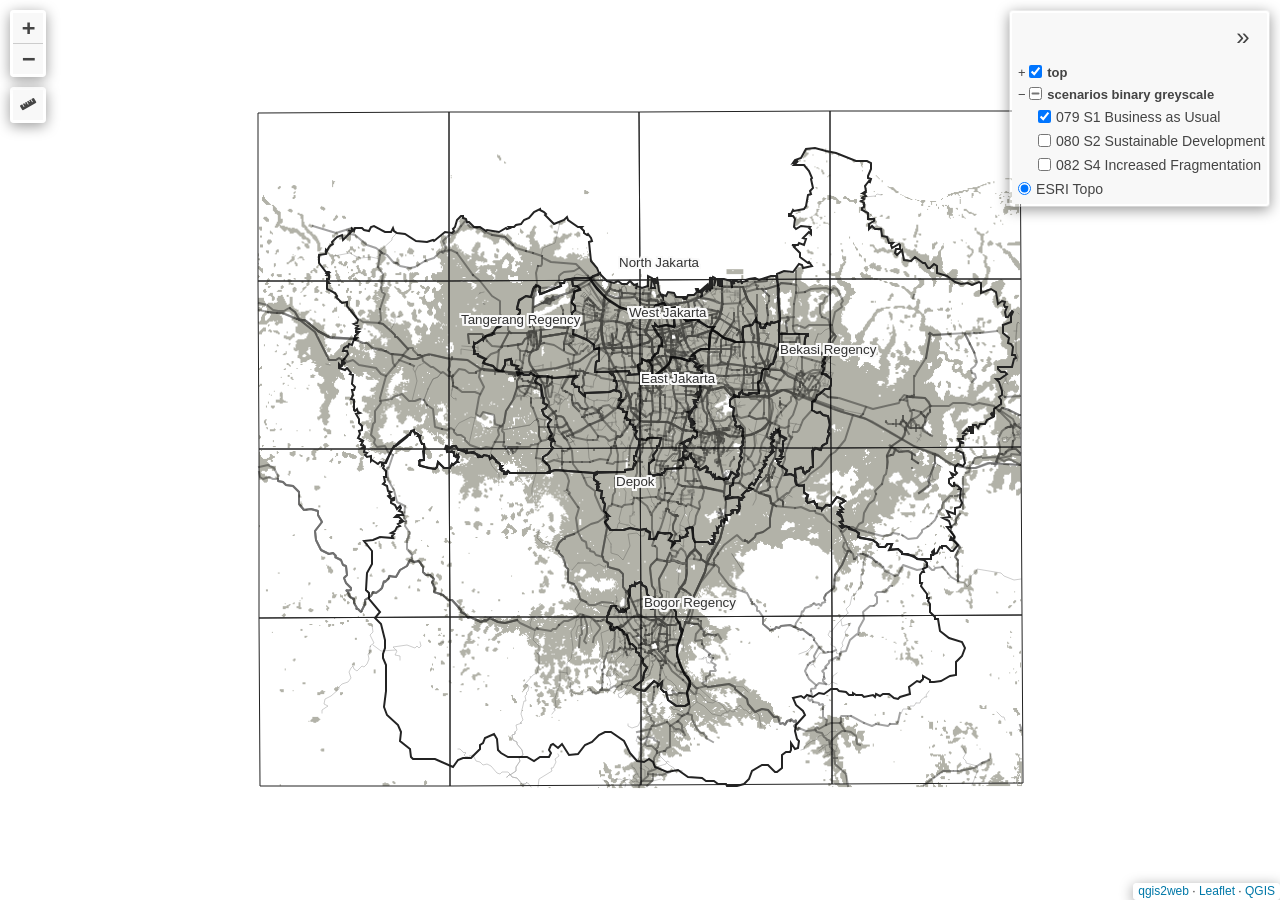
==== reports/validation_webmaps/qgis2web_validation_part1/index.html @ 4b76646e "validation part 3 webmap" ====
<!doctype html>
<html lang="en">
    <head>
        <meta charset="utf-8">
        <meta http-equiv="X-UA-Compatible" content="IE=edge">
        <meta name="viewport" content="initial-scale=1,user-scalable=no,maximum-scale=1,width=device-width">
        <meta name="mobile-web-app-capable" content="yes">
        <meta name="apple-mobile-web-app-capable" content="yes">
        <link rel="stylesheet" href="css/leaflet.css">
        <link rel="stylesheet" href="css/L.Control.Layers.Tree.css">
        <link rel="stylesheet" href="css/qgis2web.css">
        <link rel="stylesheet" href="css/fontawesome-all.min.css">
        <link rel="stylesheet" href="css/leaflet.photon.css">
        <link rel="stylesheet" href="css/leaflet-measure.css">
        <style>
        html, body, #map {
            width: 100%;
            height: 100%;
            padding: 0;
            margin: 0;
        }
        </style>
        <title></title>
    </head>
    <body>
        <div id="map">
        </div>
        <script src="js/qgis2web_expressions.js"></script>
        <script src="js/leaflet.js"></script>
        <script src="js/L.Control.Layers.Tree.min.js"></script>
        <script src="js/leaflet.rotatedMarker.js"></script>
        <script src="js/leaflet.pattern.js"></script>
        <script src="js/leaflet-hash.js"></script>
        <script src="js/Autolinker.min.js"></script>
        <script src="js/rbush.min.js"></script>
        <script src="js/labelgun.min.js"></script>
        <script src="js/labels.js"></script>
        <script src="js/leaflet.photon.js"></script>
        <script src="js/leaflet-measure.js"></script>
        <script src="data/JAK_LIM_AOI_quadrants_A_4.js"></script>
        <script src="data/MunicipalitiesinJABODETABEK_5.js"></script>
        <script src="data/RoadnetworkOSM_6.js"></script>
        <script>
        var highlightLayer;
        function highlightFeature(e) {
            highlightLayer = e.target;
            highlightLayer.openPopup();
        }
        var map = L.map('map', {
            zoomControl:false, maxZoom:27, minZoom:1
        }).fitBounds([[-6.81583567375064,106.17934070940898],[-5.843400572880721,107.3816861201697]]);
        var hash = new L.Hash(map);
        map.attributionControl.setPrefix('<a href="https://github.com/qgis2web/qgis2web" target="_blank">qgis2web</a> &middot; <a href="https://leafletjs.com" title="A JS library for interactive maps">Leaflet</a> &middot; <a href="https://qgis.org">QGIS</a>');
        var autolinker = new Autolinker({truncate: {length: 30, location: 'smart'}});
        // remove popup's row if "visible-with-data"
        function removeEmptyRowsFromPopupContent(content, feature) {
         var tempDiv = document.createElement('div');
         tempDiv.innerHTML = content;
         var rows = tempDiv.querySelectorAll('tr');
         for (var i = 0; i < rows.length; i++) {
             var td = rows[i].querySelector('td.visible-with-data');
             var key = td ? td.id : '';
             if (td && td.classList.contains('visible-with-data') && feature.properties[key] == null) {
                 rows[i].parentNode.removeChild(rows[i]);
             }
         }
         return tempDiv.innerHTML;
        }
        // modify popup if contains media
        function addClassToPopupIfMedia(content, popup) {
            var tempDiv = document.createElement('div');
            tempDiv.innerHTML = content;
            var imgTd = tempDiv.querySelector('td img');
            if (imgTd) {
                var src = imgTd.getAttribute('src');
                if (/\.(jpg|jpeg|png|gif|bmp|webp|avif)$/i.test(src)) {
                    popup._contentNode.classList.add('media');
                    var img = popup._contentNode.querySelector('td img');
                    if (img) {
                        // If already loaded (cache), update immediately
                        if (img.complete && img.naturalHeight > 0) {
                            popup.update();
                        } else {
                            img.addEventListener('load', function() {
                                popup.update();
                            });
                            img.addEventListener('error', function() {
                                popup.update();
                            });
                        }
                    }
                } else if (/\.(mp3|wav|ogg|aac)$/i.test(src)) {
                    var audio = document.createElement('audio');
                    audio.controls = true;
                    audio.src = src;
                    imgTd.parentNode.replaceChild(audio, imgTd);
                    popup._contentNode.classList.add('media');
                    setTimeout(function() {
                        popup.setContent(tempDiv.innerHTML);
                        popup.update();
                    }, 10);
                } else if (/\.(mp4|webm|ogg|mov)$/i.test(src)) {
                    var video = document.createElement('video');
                    video.controls = true;
                    video.src = src;
                    video.style.width = "400px";
                    video.style.height = "300px";
                    video.style.maxHeight = "60vh";
                    video.style.maxWidth = "60vw";
                    imgTd.parentNode.replaceChild(video, imgTd);
                    popup._contentNode.classList.add('media');
                    // Aggiorna il popup quando il video carica i metadati
                    video.addEventListener('loadedmetadata', function() {
                        popup.update();
                    });
                    setTimeout(function() {
                        popup.setContent(tempDiv.innerHTML);
                        popup.update();
                    }, 10);
                } else {
                    popup._contentNode.classList.remove('media');
                }
            } else {
                popup._contentNode.classList.remove('media');
            }
        }
        var zoomControl = L.control.zoom({
            position: 'topleft'
        }).addTo(map);
        var measureControl = new L.Control.Measure({
            position: 'topleft',
            primaryLengthUnit: 'meters',
            secondaryLengthUnit: 'kilometers',
            primaryAreaUnit: 'sqmeters',
            secondaryAreaUnit: 'hectares'
        });
        measureControl.addTo(map);
        document.getElementsByClassName('leaflet-control-measure-toggle')[0].innerHTML = '';
        document.getElementsByClassName('leaflet-control-measure-toggle')[0].className += ' fas fa-ruler';
        var bounds_group = new L.featureGroup([]);
        function setBounds() {
        }
        map.createPane('pane_ESRITopo_0');
        map.getPane('pane_ESRITopo_0').style.zIndex = 400;
        var layer_ESRITopo_0 = L.tileLayer('https://server.arcgisonline.com/ArcGIS/rest/services/World_Topo_Map/MapServer/tile/{z}/{y}/{x}', {
            pane: 'pane_ESRITopo_0',
            opacity: 1.0,
            attribution: '',
            minZoom: 1,
            maxZoom: 27,
            minNativeZoom: 0,
            maxNativeZoom: 18
        });
        layer_ESRITopo_0;
        map.addLayer(layer_ESRITopo_0);
        map.createPane('pane_082S4IncreasedFragmentation_1');
        map.getPane('pane_082S4IncreasedFragmentation_1').style.zIndex = 401;
        var img_082S4IncreasedFragmentation_1 = 'data/082S4IncreasedFragmentation_1.png';
        var img_bounds_082S4IncreasedFragmentation_1 = [[-6.792581042548818,106.25559955967395],[-5.866767292095835,107.30527432851883]];
        var layer_082S4IncreasedFragmentation_1 = new L.imageOverlay(img_082S4IncreasedFragmentation_1,
                                              img_bounds_082S4IncreasedFragmentation_1,
                                              {pane: 'pane_082S4IncreasedFragmentation_1'});
        bounds_group.addLayer(layer_082S4IncreasedFragmentation_1);
        map.createPane('pane_080S2SustainableDevelopment_2');
        map.getPane('pane_080S2SustainableDevelopment_2').style.zIndex = 402;
        var img_080S2SustainableDevelopment_2 = 'data/080S2SustainableDevelopment_2.png';
        var img_bounds_080S2SustainableDevelopment_2 = [[-6.792581042548818,106.25559955967395],[-5.866767292095835,107.30527432851883]];
        var layer_080S2SustainableDevelopment_2 = new L.imageOverlay(img_080S2SustainableDevelopment_2,
                                              img_bounds_080S2SustainableDevelopment_2,
                                              {pane: 'pane_080S2SustainableDevelopment_2'});
        bounds_group.addLayer(layer_080S2SustainableDevelopment_2);
        map.createPane('pane_079S1BusinessasUsual_3');
        map.getPane('pane_079S1BusinessasUsual_3').style.zIndex = 403;
        var img_079S1BusinessasUsual_3 = 'data/079S1BusinessasUsual_3.png';
        var img_bounds_079S1BusinessasUsual_3 = [[-6.792581042548818,106.25559955967395],[-5.866767292095835,107.30527432851883]];
        var layer_079S1BusinessasUsual_3 = new L.imageOverlay(img_079S1BusinessasUsual_3,
                                              img_bounds_079S1BusinessasUsual_3,
                                              {pane: 'pane_079S1BusinessasUsual_3'});
        bounds_group.addLayer(layer_079S1BusinessasUsual_3);
        map.addLayer(layer_079S1BusinessasUsual_3);
        function pop_JAK_LIM_AOI_quadrants_A_4(feature, layer) {
            layer.on({
                mouseout: function(e) {
                    if (typeof layer.closePopup == 'function') {
                        layer.closePopup();
                    } else {
                        layer.eachLayer(function(feature){
                            feature.closePopup()
                        });
                    }
                },
                mouseover: highlightFeature,
            });
            var popupContent = '<table>\
                    <tr>\
                        <td colspan="2"><strong>quadrant</strong><br />' + (feature.properties['quadrant'] !== null ? autolinker.link(String(feature.properties['quadrant']).replace(/'/g, '\'').toLocaleString()) : '') + '</td>\
                    </tr>\
                </table>';
            var content = removeEmptyRowsFromPopupContent(popupContent, feature);
			layer.on('popupopen', function(e) {
				addClassToPopupIfMedia(content, e.popup);
			});
			layer.bindPopup(content, { maxHeight: 400 });
        }

        function style_JAK_LIM_AOI_quadrants_A_4_0() {
            return {
                pane: 'pane_JAK_LIM_AOI_quadrants_A_4',
                opacity: 1,
                color: 'rgba(35,35,35,1.0)',
                dashArray: '',
                lineCap: 'butt',
                lineJoin: 'miter',
                weight: 1.0, 
                fillOpacity: 0,
                interactive: true,
            }
        }
        map.createPane('pane_JAK_LIM_AOI_quadrants_A_4');
        map.getPane('pane_JAK_LIM_AOI_quadrants_A_4').style.zIndex = 404;
        map.getPane('pane_JAK_LIM_AOI_quadrants_A_4').style['mix-blend-mode'] = 'normal';
        var layer_JAK_LIM_AOI_quadrants_A_4 = new L.geoJson(json_JAK_LIM_AOI_quadrants_A_4, {
            attribution: '',
            interactive: true,
            dataVar: 'json_JAK_LIM_AOI_quadrants_A_4',
            layerName: 'layer_JAK_LIM_AOI_quadrants_A_4',
            pane: 'pane_JAK_LIM_AOI_quadrants_A_4',
            onEachFeature: pop_JAK_LIM_AOI_quadrants_A_4,
            style: style_JAK_LIM_AOI_quadrants_A_4_0,
        });
        bounds_group.addLayer(layer_JAK_LIM_AOI_quadrants_A_4);
        map.addLayer(layer_JAK_LIM_AOI_quadrants_A_4);
        function pop_MunicipalitiesinJABODETABEK_5(feature, layer) {
            layer.on({
                mouseout: function(e) {
                    if (typeof layer.closePopup == 'function') {
                        layer.closePopup();
                    } else {
                        layer.eachLayer(function(feature){
                            feature.closePopup()
                        });
                    }
                },
                mouseover: highlightFeature,
            });
            var popupContent = '<table>\
                    <tr>\
                        <td colspan="2">' + (feature.properties['OBJECTID'] !== null ? autolinker.link(String(feature.properties['OBJECTID']).replace(/'/g, '\'').toLocaleString()) : '') + '</td>\
                    </tr>\
                    <tr>\
                        <td colspan="2">' + (feature.properties['Shape_Leng'] !== null ? autolinker.link(String(feature.properties['Shape_Leng']).replace(/'/g, '\'').toLocaleString()) : '') + '</td>\
                    </tr>\
                    <tr>\
                        <td colspan="2">' + (feature.properties['Shape_Area'] !== null ? autolinker.link(String(feature.properties['Shape_Area']).replace(/'/g, '\'').toLocaleString()) : '') + '</td>\
                    </tr>\
                    <tr>\
                        <td colspan="2">' + (feature.properties['AREA_NAME'] !== null ? autolinker.link(String(feature.properties['AREA_NAME']).replace(/'/g, '\'').toLocaleString()) : '') + '</td>\
                    </tr>\
                    <tr>\
                        <td colspan="2">' + (feature.properties['GEO_CONCAT'] !== null ? autolinker.link(String(feature.properties['GEO_CONCAT']).replace(/'/g, '\'').toLocaleString()) : '') + '</td>\
                    </tr>\
                    <tr>\
                        <td colspan="2">' + (feature.properties['GEO_MATCH'] !== null ? autolinker.link(String(feature.properties['GEO_MATCH']).replace(/'/g, '\'').toLocaleString()) : '') + '</td>\
                    </tr>\
                    <tr>\
                        <td colspan="2">' + (feature.properties['CNTRY_NAME'] !== null ? autolinker.link(String(feature.properties['CNTRY_NAME']).replace(/'/g, '\'').toLocaleString()) : '') + '</td>\
                    </tr>\
                    <tr>\
                        <td colspan="2">' + (feature.properties['ADM1_NAME'] !== null ? autolinker.link(String(feature.properties['ADM1_NAME']).replace(/'/g, '\'').toLocaleString()) : '') + '</td>\
                    </tr>\
                    <tr>\
                        <td colspan="2">' + (feature.properties['ADM2_NAME'] !== null ? autolinker.link(String(feature.properties['ADM2_NAME']).replace(/'/g, '\'').toLocaleString()) : '') + '</td>\
                    </tr>\
                    <tr>\
                        <td colspan="2">' + (feature.properties['ADM_LEVEL'] !== null ? autolinker.link(String(feature.properties['ADM_LEVEL']).replace(/'/g, '\'').toLocaleString()) : '') + '</td>\
                    </tr>\
                    <tr>\
                        <td colspan="2">' + (feature.properties['USCBCMNT'] !== null ? autolinker.link(String(feature.properties['USCBCMNT']).replace(/'/g, '\'').toLocaleString()) : '') + '</td>\
                    </tr>\
                    <tr>\
                        <td colspan="2">' + (feature.properties['NSO_CODE'] !== null ? autolinker.link(String(feature.properties['NSO_CODE']).replace(/'/g, '\'').toLocaleString()) : '') + '</td>\
                    </tr>\
                    <tr>\
                        <th scope="row">ADM2_NmEn</th>\
                        <td class="visible-with-data" id="ADM2_NmEn">' + (feature.properties['ADM2_NmEn'] !== null ? autolinker.link(String(feature.properties['ADM2_NmEn']).replace(/'/g, '\'').toLocaleString()) : '') + '</td>\
                    </tr>\
                    <tr>\
                        <td colspan="2">' + (feature.properties['area_km2'] !== null ? autolinker.link(String(feature.properties['area_km2']).replace(/'/g, '\'').toLocaleString()) : '') + '</td>\
                    </tr>\
                </table>';
            var content = removeEmptyRowsFromPopupContent(popupContent, feature);
			layer.on('popupopen', function(e) {
				addClassToPopupIfMedia(content, e.popup);
			});
			layer.bindPopup(content, { maxHeight: 400 });
        }

        function style_MunicipalitiesinJABODETABEK_5_0() {
            return {
                pane: 'pane_MunicipalitiesinJABODETABEK_5',
                opacity: 1,
                color: 'rgba(35,35,35,1.0)',
                dashArray: '',
                lineCap: 'butt',
                lineJoin: 'miter',
                weight: 2.0, 
                fillOpacity: 0,
                interactive: false,
            }
        }
        map.createPane('pane_MunicipalitiesinJABODETABEK_5');
        map.getPane('pane_MunicipalitiesinJABODETABEK_5').style.zIndex = 405;
        map.getPane('pane_MunicipalitiesinJABODETABEK_5').style['mix-blend-mode'] = 'normal';
        var layer_MunicipalitiesinJABODETABEK_5 = new L.geoJson(json_MunicipalitiesinJABODETABEK_5, {
            attribution: '',
            interactive: false,
            dataVar: 'json_MunicipalitiesinJABODETABEK_5',
            layerName: 'layer_MunicipalitiesinJABODETABEK_5',
            pane: 'pane_MunicipalitiesinJABODETABEK_5',
            onEachFeature: pop_MunicipalitiesinJABODETABEK_5,
            style: style_MunicipalitiesinJABODETABEK_5_0,
        });
        bounds_group.addLayer(layer_MunicipalitiesinJABODETABEK_5);
        map.addLayer(layer_MunicipalitiesinJABODETABEK_5);
        function pop_RoadnetworkOSM_6(feature, layer) {
            layer.on({
                mouseout: function(e) {
                    if (typeof layer.closePopup == 'function') {
                        layer.closePopup();
                    } else {
                        layer.eachLayer(function(feature){
                            feature.closePopup()
                        });
                    }
                },
                mouseover: highlightFeature,
            });
            var popupContent = '<table>\
                    <tr>\
                        <td colspan="2">' + (feature.properties['id'] !== null ? autolinker.link(String(feature.properties['id']).replace(/'/g, '\'').toLocaleString()) : '') + '</td>\
                    </tr>\
                    <tr>\
                        <td colspan="2">' + (feature.properties['name'] !== null ? autolinker.link(String(feature.properties['name']).replace(/'/g, '\'').toLocaleString()) : '') + '</td>\
                    </tr>\
                    <tr>\
                        <td colspan="2">' + (feature.properties['source'] !== null ? autolinker.link(String(feature.properties['source']).replace(/'/g, '\'').toLocaleString()) : '') + '</td>\
                    </tr>\
                    <tr>\
                        <td colspan="2">' + (feature.properties['highway'] !== null ? autolinker.link(String(feature.properties['highway']).replace(/'/g, '\'').toLocaleString()) : '') + '</td>\
                    </tr>\
                    <tr>\
                        <td colspan="2">' + (feature.properties['surface'] !== null ? autolinker.link(String(feature.properties['surface']).replace(/'/g, '\'').toLocaleString()) : '') + '</td>\
                    </tr>\
                    <tr>\
                        <td colspan="2">' + (feature.properties['lanes'] !== null ? autolinker.link(String(feature.properties['lanes']).replace(/'/g, '\'').toLocaleString()) : '') + '</td>\
                    </tr>\
                    <tr>\
                        <td colspan="2">' + (feature.properties['incline'] !== null ? autolinker.link(String(feature.properties['incline']).replace(/'/g, '\'').toLocaleString()) : '') + '</td>\
                    </tr>\
                    <tr>\
                        <td colspan="2">' + (feature.properties['major'] !== null ? autolinker.link(String(feature.properties['major']).replace(/'/g, '\'').toLocaleString()) : '') + '</td>\
                    </tr>\
                </table>';
            var content = removeEmptyRowsFromPopupContent(popupContent, feature);
			layer.on('popupopen', function(e) {
				addClassToPopupIfMedia(content, e.popup);
			});
			layer.bindPopup(content, { maxHeight: 400 });
        }

        function style_RoadnetworkOSM_6_0(feature) {
            switch(String(feature.properties['major'])) {
                default:
                    return {
                pane: 'pane_RoadnetworkOSM_6',
                opacity: 1,
                color: 'rgba(0,0,0,0.604)',
                dashArray: '',
                lineCap: 'square',
                lineJoin: 'bevel',
                weight: 1,
                fillOpacity: 0,
                interactive: false,
            }
                    break;
                case '1':
                    return {
                pane: 'pane_RoadnetworkOSM_6',
                opacity: 1,
                color: 'rgba(102,102,102,0.604)',
                dashArray: '',
                lineCap: 'square',
                lineJoin: 'bevel',
                weight: 2.0,
                fillOpacity: 0,
                interactive: false,
            }
                    break;
                case '0':
                    return {
                pane: 'pane_RoadnetworkOSM_6',
                opacity: 1,
                color: 'rgba(172,172,172,0.604)',
                dashArray: '',
                lineCap: 'square',
                lineJoin: 'bevel',
                weight: 1,
                fillOpacity: 0,
                interactive: false,
            }
                    break;
            }
        }
        map.createPane('pane_RoadnetworkOSM_6');
        map.getPane('pane_RoadnetworkOSM_6').style.zIndex = 406;
        map.getPane('pane_RoadnetworkOSM_6').style['mix-blend-mode'] = 'multiply';
        var layer_RoadnetworkOSM_6 = new L.geoJson(json_RoadnetworkOSM_6, {
            attribution: '',
            interactive: false,
            dataVar: 'json_RoadnetworkOSM_6',
            layerName: 'layer_RoadnetworkOSM_6',
            pane: 'pane_RoadnetworkOSM_6',
            onEachFeature: pop_RoadnetworkOSM_6,
            style: style_RoadnetworkOSM_6_0,
        });
        bounds_group.addLayer(layer_RoadnetworkOSM_6);
        map.addLayer(layer_RoadnetworkOSM_6);
        var overlaysTree = [
        {label: '<b>top</b>', collapsed: true, selectAllCheckbox: true, children: [
            {label: 'Road network (OSM)<br /><table><tr><td style="text-align: center;"><img src="legend/RoadnetworkOSM_6_0.png" /></td><td></td></tr><tr><td style="text-align: center;"><img src="legend/RoadnetworkOSM_6_11.png" /></td><td>1</td></tr><tr><td style="text-align: center;"><img src="legend/RoadnetworkOSM_6_02.png" /></td><td>0</td></tr></table>', layer: layer_RoadnetworkOSM_6},
            {label: '<img src="legend/MunicipalitiesinJABODETABEK_5.png" /> Municipalities in JABODETABEK', layer: layer_MunicipalitiesinJABODETABEK_5},
            {label: '<img src="legend/JAK_LIM_AOI_quadrants_A_4.png" /> JAK_LIM_AOI_quadrants_A', layer: layer_JAK_LIM_AOI_quadrants_A_4},]},
        {label: '<b>scenarios binary greyscale</b>',  selectAllCheckbox: true, children: [
            {label: "079 S1 Business as Usual", layer: layer_079S1BusinessasUsual_3},
            {label: "080 S2 Sustainable Development", layer: layer_080S2SustainableDevelopment_2},
            {label: "082 S4 Increased Fragmentation", layer: layer_082S4IncreasedFragmentation_1},]},
            {label: "ESRI Topo", layer: layer_ESRITopo_0, radioGroup: 'bm' },]
        var lay = L.control.layers.tree(null, overlaysTree,{
            //namedToggle: true,
            //selectorBack: false,
            //closedSymbol: '&#8862; &#x1f5c0;',
            //openedSymbol: '&#8863; &#x1f5c1;',
            //collapseAll: 'Collapse all',
            //expandAll: 'Expand all',
            collapsed: false, 
        });
        lay.addTo(map);
		document.addEventListener("DOMContentLoaded", function() {
            // set new Layers List height which considers toggle icon
            function newLayersListHeight() {
                var layerScrollbarElement = document.querySelector('.leaflet-control-layers-scrollbar');
                if (layerScrollbarElement) {
                    var layersListElement = document.querySelector('.leaflet-control-layers-list');
                    var originalHeight = layersListElement.style.height 
                        || window.getComputedStyle(layersListElement).height;
                    var newHeight = parseFloat(originalHeight) - 50;
                    layersListElement.style.height = newHeight + 'px';
                }
            }
            var isLayersListExpanded = true;
            var controlLayersElement = document.querySelector('.leaflet-control-layers');
            var toggleLayerControl = document.querySelector('.leaflet-control-layers-toggle');
            // toggle Collapsed/Expanded and apply new Layers List height
            toggleLayerControl.addEventListener('click', function() {
                if (isLayersListExpanded) {
                    controlLayersElement.classList.remove('leaflet-control-layers-expanded');
                } else {
                    controlLayersElement.classList.add('leaflet-control-layers-expanded');
                }
                isLayersListExpanded = !isLayersListExpanded;
                newLayersListHeight()
            });	
			// apply new Layers List height if toggle layerstree
			if (controlLayersElement) {
				controlLayersElement.addEventListener('click', function(event) {
					var toggleLayerHeaderPointer = event.target.closest('.leaflet-layerstree-header-pointer span');
					if (toggleLayerHeaderPointer) {
						newLayersListHeight();
					}
				});
			}
            // Collapsed/Expanded at Start to apply new height
            setTimeout(function() {
                toggleLayerControl.click();
            }, 10);
            setTimeout(function() {
                toggleLayerControl.click();
            }, 10);
            // Collapsed touch/small screen
            var isSmallScreen = window.innerWidth < 650;
            if (isSmallScreen) {
                setTimeout(function() {
                    controlLayersElement.classList.remove('leaflet-control-layers-expanded');
                    isLayersListExpanded = !isLayersListExpanded;
                }, 500);
            }  
        });       
        setBounds();
        var i = 0;
        layer_MunicipalitiesinJABODETABEK_5.eachLayer(function(layer) {
            var context = {
                feature: layer.feature,
                variables: {}
            };
            layer.bindTooltip((layer.feature.properties['ADM2_NmEn'] !== null?String('<div style="color: #323232; font-size: 10pt; font-family: \'Open Sans\', sans-serif;">' + layer.feature.properties['ADM2_NmEn']).replace(/\\n/g, '<br>') + '</div>':''), {permanent: true, offset: [-0, -16], className: 'css_MunicipalitiesinJABODETABEK_5'});
            labels.push(layer);
            totalMarkers += 1;
              layer.added = true;
              addLabel(layer, i);
              i++;
        });
        L.ImageOverlay.include({
            getBounds: function () {
                return this._bounds;
            }
        });
        resetLabels([layer_MunicipalitiesinJABODETABEK_5]);
        map.on("zoomend", function(){
            resetLabels([layer_MunicipalitiesinJABODETABEK_5]);
        });
        map.on("layeradd", function(){
            resetLabels([layer_MunicipalitiesinJABODETABEK_5]);
        });
        map.on("layerremove", function(){
            resetLabels([layer_MunicipalitiesinJABODETABEK_5]);
        });
        </script>        
    </body>
</html>
---- reports/validation_webmaps/qgis2web_validation_part1/css/leaflet.css ----
/* required styles */

.leaflet-pane,
.leaflet-tile,
.leaflet-marker-icon,
.leaflet-marker-shadow,
.leaflet-tile-container,
.leaflet-pane > svg,
.leaflet-pane > canvas,
.leaflet-zoom-box,
.leaflet-image-layer,
.leaflet-layer {
	position: absolute;
	left: 0;
	top: 0;
	}
.leaflet-container {
	overflow: hidden;
	}
.leaflet-tile,
.leaflet-marker-icon,
.leaflet-marker-shadow {
	-webkit-user-select: none;
	   -moz-user-select: none;
	        user-select: none;
	  -webkit-user-drag: none;
	}
/* Prevents IE11 from highlighting tiles in blue */
.leaflet-tile::selection {
	background: transparent;
}
/* Safari renders non-retina tile on retina better with this, but Chrome is worse */
.leaflet-safari .leaflet-tile {
	image-rendering: -webkit-optimize-contrast;
	}
/* hack that prevents hw layers "stretching" when loading new tiles */
.leaflet-safari .leaflet-tile-container {
	width: 1600px;
	height: 1600px;
	-webkit-transform-origin: 0 0;
	}
.leaflet-marker-icon,
.leaflet-marker-shadow {
	display: block;
	}
/* .leaflet-container svg: reset svg max-width decleration shipped in Joomla! (joomla.org) 3.x */
/* .leaflet-container img: map is broken in FF if you have max-width: 100% on tiles */
.leaflet-container .leaflet-overlay-pane svg {
	max-width: none !important;
	max-height: none !important;
	}
.leaflet-container .leaflet-marker-pane img,
.leaflet-container .leaflet-shadow-pane img,
.leaflet-container .leaflet-tile-pane img,
.leaflet-container img.leaflet-image-layer,
.leaflet-container .leaflet-tile {
	max-width: none !important;
	max-height: none !important;
	width: auto;
	padding: 0;
	}

.leaflet-container img.leaflet-tile {
	/* See: https://bugs.chromium.org/p/chromium/issues/detail?id=600120 */
	mix-blend-mode: plus-lighter;
}

.leaflet-container.leaflet-touch-zoom {
	-ms-touch-action: pan-x pan-y;
	touch-action: pan-x pan-y;
	}
.leaflet-container.leaflet-touch-drag {
	-ms-touch-action: pinch-zoom;
	/* Fallback for FF which doesn't support pinch-zoom */
	touch-action: none;
	touch-action: pinch-zoom;
}
.leaflet-container.leaflet-touch-drag.leaflet-touch-zoom {
	-ms-touch-action: none;
	touch-action: none;
}
.leaflet-container {
	-webkit-tap-highlight-color: transparent;
}
.leaflet-container a {
	-webkit-tap-highlight-color: rgba(51, 181, 229, 0.4);
}
.leaflet-tile {
	filter: inherit;
	visibility: hidden;
	}
.leaflet-tile-loaded {
	visibility: inherit;
	}
.leaflet-zoom-box {
	width: 0;
	height: 0;
	-moz-box-sizing: border-box;
	     box-sizing: border-box;
	z-index: 800;
	}
/* workaround for https://bugzilla.mozilla.org/show_bug.cgi?id=888319 */
.leaflet-overlay-pane svg {
	-moz-user-select: none;
	}

.leaflet-pane         { z-index: 400; }

.leaflet-tile-pane    { z-index: 200; }
.leaflet-overlay-pane { z-index: 400; }
.leaflet-shadow-pane  { z-index: 500; }
.leaflet-marker-pane  { z-index: 600; }
.leaflet-tooltip-pane   { z-index: 650; }
.leaflet-popup-pane   { z-index: 700; }

.leaflet-map-pane canvas { z-index: 100; }
.leaflet-map-pane svg    { z-index: 200; }

.leaflet-vml-shape {
	width: 1px;
	height: 1px;
	}
.lvml {
	behavior: url(#default#VML);
	display: inline-block;
	position: absolute;
	}


/* control positioning */

.leaflet-control {
	position: relative;
	z-index: 800;
	pointer-events: visiblePainted; /* IE 9-10 doesn't have auto */
	pointer-events: auto;
	}
.leaflet-top,
.leaflet-bottom {
	position: absolute;
	z-index: 1000;
	pointer-events: none;
	}
.leaflet-top {
	top: 0;
	}
.leaflet-right {
	right: 0;
	}
.leaflet-bottom {
	bottom: 0;
	}
.leaflet-left {
	left: 0;
	}
.leaflet-control {
	float: left;
	clear: both;
	}
.leaflet-right .leaflet-control {
	float: right;
	}
.leaflet-top .leaflet-control {
	margin-top: 10px;
	}
.leaflet-bottom .leaflet-control {
	margin-bottom: 10px;
	}
.leaflet-left .leaflet-control {
	margin-left: 10px;
	}
.leaflet-right .leaflet-control {
	margin-right: 10px;
	}


/* zoom and fade animations */

.leaflet-fade-anim .leaflet-popup {
	opacity: 0;
	-webkit-transition: opacity 0.2s linear;
	   -moz-transition: opacity 0.2s linear;
	        transition: opacity 0.2s linear;
	}
.leaflet-fade-anim .leaflet-map-pane .leaflet-popup {
	opacity: 1;
	}
.leaflet-zoom-animated {
	-webkit-transform-origin: 0 0;
	    -ms-transform-origin: 0 0;
	        transform-origin: 0 0;
	}
svg.leaflet-zoom-animated {
	will-change: transform;
}

.leaflet-zoom-anim .leaflet-zoom-animated {
	-webkit-transition: -webkit-transform 0.25s cubic-bezier(0,0,0.25,1);
	   -moz-transition:    -moz-transform 0.25s cubic-bezier(0,0,0.25,1);
	        transition:         transform 0.25s cubic-bezier(0,0,0.25,1);
	}
.leaflet-zoom-anim .leaflet-tile,
.leaflet-pan-anim .leaflet-tile {
	-webkit-transition: none;
	   -moz-transition: none;
	        transition: none;
	}

.leaflet-zoom-anim .leaflet-zoom-hide {
	visibility: hidden;
	}


/* cursors */

.leaflet-interactive {
	cursor: pointer;
	}
.leaflet-grab {
	cursor: -webkit-grab;
	cursor:    -moz-grab;
	cursor:         grab;
	}
.leaflet-crosshair,
.leaflet-crosshair .leaflet-interactive {
	cursor: crosshair;
	}
.leaflet-popup-pane,
.leaflet-control {
	cursor: auto;
	}
.leaflet-dragging .leaflet-grab,
.leaflet-dragging .leaflet-grab .leaflet-interactive,
.leaflet-dragging .leaflet-marker-draggable {
	cursor: move;
	cursor: -webkit-grabbing;
	cursor:    -moz-grabbing;
	cursor:         grabbing;
	}

/* marker & overlays interactivity */
.leaflet-marker-icon,
.leaflet-marker-shadow,
.leaflet-image-layer,
.leaflet-pane > svg path,
.leaflet-tile-container {
	pointer-events: none;
	}

.leaflet-marker-icon.leaflet-interactive,
.leaflet-image-layer.leaflet-interactive,
.leaflet-pane > svg path.leaflet-interactive,
svg.leaflet-image-layer.leaflet-interactive path {
	pointer-events: visiblePainted; /* IE 9-10 doesn't have auto */
	pointer-events: auto;
	}

/* visual tweaks */

.leaflet-container {
	background: #ddd;
	outline-offset: 1px;
	}
.leaflet-container a {
	color: #0078A8;
	}
.leaflet-zoom-box {
	border: 2px dotted #38f;
	background: rgba(255,255,255,0.5);
	}


/* general typography */
.leaflet-container {
	font-family: "Helvetica Neue", Arial, Helvetica, sans-serif;
	font-size: 12px;
	font-size: 0.75rem;
	line-height: 1.5;
	}


/* general toolbar styles */

.leaflet-bar {
	box-shadow: 0 1px 5px rgba(0,0,0,0.65);
	border-radius: 4px;
	}
.leaflet-bar a {
	background-color: #fff;
	border-bottom: 1px solid #ccc;
	width: 26px;
	height: 26px;
	line-height: 26px;
	display: block;
	text-align: center;
	text-decoration: none;
	color: black;
	}
.leaflet-bar a,
.leaflet-control-layers-toggle {
	background-position: 50% 50%;
	background-repeat: no-repeat;
	display: block;
	}
.leaflet-bar a:hover,
.leaflet-bar a:focus {
	background-color: #f4f4f4;
	}
.leaflet-bar a:first-child {
	border-top-left-radius: 4px;
	border-top-right-radius: 4px;
	}
.leaflet-bar a:last-child {
	border-bottom-left-radius: 4px;
	border-bottom-right-radius: 4px;
	border-bottom: none;
	}
.leaflet-bar a.leaflet-disabled {
	cursor: default;
	background-color: #f4f4f4;
	color: #bbb;
	}

.leaflet-touch .leaflet-bar a {
	width: 30px;
	height: 30px;
	line-height: 30px;
	}
.leaflet-touch .leaflet-bar a:first-child {
	border-top-left-radius: 2px;
	border-top-right-radius: 2px;
	}
.leaflet-touch .leaflet-bar a:last-child {
	border-bottom-left-radius: 2px;
	border-bottom-right-radius: 2px;
	}

/* zoom control */

.leaflet-control-zoom-in,
.leaflet-control-zoom-out {
	font: bold 18px 'Lucida Console', Monaco, monospace;
	text-indent: 1px;
	}

.leaflet-touch .leaflet-control-zoom-in, .leaflet-touch .leaflet-control-zoom-out  {
	font-size: 22px;
	}


/* layers control */

.leaflet-control-layers {
	box-shadow: 0 1px 5px rgba(0,0,0,0.4);
	background: #fff;
	border-radius: 5px;
	}
.leaflet-control-layers-toggle {
	background-image: url(images/layers.png);
	width: 36px;
	height: 36px;
	}
.leaflet-retina .leaflet-control-layers-toggle {
	background-image: url(images/layers-2x.png);
	background-size: 26px 26px;
	}
.leaflet-touch .leaflet-control-layers-toggle {
	width: 44px;
	height: 44px;
	}
.leaflet-control-layers .leaflet-control-layers-list,
.leaflet-control-layers-expanded .leaflet-control-layers-toggle {
	display: none;
	}
.leaflet-control-layers-expanded .leaflet-control-layers-list {
	display: block;
	position: relative;
	}
.leaflet-control-layers-expanded {
	padding: 6px 10px 6px 6px;
	color: #333;
	background: #fff;
	}
.leaflet-control-layers-scrollbar {
	overflow-y: scroll;
	overflow-x: hidden;
	padding-right: 5px;
	}
.leaflet-control-layers-selector {
	margin-top: 2px;
	position: relative;
	top: 1px;
	}
.leaflet-control-layers label {
	display: block;
	font-size: 13px;
	font-size: 1.08333em;
	}
.leaflet-control-layers-separator {
	height: 0;
	border-top: 1px solid #ddd;
	margin: 5px -10px 5px -6px;
	}

/* Default icon URLs */
.leaflet-default-icon-path { /* used only in path-guessing heuristic, see L.Icon.Default */
	background-image: url(images/marker-icon.png);
	}


/* attribution and scale controls */

.leaflet-container .leaflet-control-attribution {
	background: #fff;
	background: rgba(255, 255, 255, 0.8);
	margin: 0;
	}
.leaflet-control-attribution,
.leaflet-control-scale-line {
	padding: 0 5px;
	color: #333;
	line-height: 1.4;
	}
.leaflet-control-attribution a {
	text-decoration: none;
	}
.leaflet-control-attribution a:hover,
.leaflet-control-attribution a:focus {
	text-decoration: underline;
	}
.leaflet-attribution-flag {
	display: inline !important;
	vertical-align: baseline !important;
	width: 1em;
	height: 0.6669em;
	}
.leaflet-left .leaflet-control-scale {
	margin-left: 5px;
	}
.leaflet-bottom .leaflet-control-scale {
	margin-bottom: 5px;
	}
.leaflet-control-scale-line {
	border: 2px solid #777;
	border-top: none;
	line-height: 1.1;
	padding: 2px 5px 1px;
	white-space: nowrap;
	-moz-box-sizing: border-box;
	     box-sizing: border-box;
	background: rgba(255, 255, 255, 0.8);
	text-shadow: 1px 1px #fff;
	}
.leaflet-control-scale-line:not(:first-child) {
	border-top: 2px solid #777;
	border-bottom: none;
	margin-top: -2px;
	}
.leaflet-control-scale-line:not(:first-child):not(:last-child) {
	border-bottom: 2px solid #777;
	}

.leaflet-touch .leaflet-control-attribution,
.leaflet-touch .leaflet-control-layers,
.leaflet-touch .leaflet-bar {
	box-shadow: none;
	}
.leaflet-touch .leaflet-control-layers,
.leaflet-touch .leaflet-bar {
	border: 2px solid rgba(0,0,0,0.2);
	background-clip: padding-box;
	}


/* popup */

.leaflet-popup {
	position: absolute;
	text-align: center;
	margin-bottom: 20px;
	}
.leaflet-popup-content-wrapper {
	padding: 1px;
	text-align: left;
	border-radius: 12px;
	}
.leaflet-popup-content {
	margin: 13px 24px 13px 20px;
	line-height: 1.3;
	font-size: 13px;
	font-size: 1.08333em;
	min-height: 1px;
	}
.leaflet-popup-content p {
	margin: 17px 0;
	margin: 1.3em 0;
	}
.leaflet-popup-tip-container {
	width: 40px;
	height: 20px;
	position: absolute;
	left: 50%;
	margin-top: -1px;
	margin-left: -20px;
	overflow: hidden;
	pointer-events: none;
	}
.leaflet-popup-tip {
	width: 17px;
	height: 17px;
	padding: 1px;

	margin: -10px auto 0;
	pointer-events: auto;

	-webkit-transform: rotate(45deg);
	   -moz-transform: rotate(45deg);
	    -ms-transform: rotate(45deg);
	        transform: rotate(45deg);
	}
.leaflet-popup-content-wrapper,
.leaflet-popup-tip {
	background: white;
	color: #333;
	box-shadow: 0 3px 14px rgba(0,0,0,0.4);
	}
.leaflet-container a.leaflet-popup-close-button {
	position: absolute;
	top: 0;
	right: 0;
	border: none;
	text-align: center;
	width: 24px;
	height: 24px;
	font: 16px/24px Tahoma, Verdana, sans-serif;
	color: #757575;
	text-decoration: none;
	background: transparent;
	}
.leaflet-container a.leaflet-popup-close-button:hover,
.leaflet-container a.leaflet-popup-close-button:focus {
	color: #585858;
	}
.leaflet-popup-scrolled {
	overflow: auto;
	}

.leaflet-oldie .leaflet-popup-content-wrapper {
	-ms-zoom: 1;
	}
.leaflet-oldie .leaflet-popup-tip {
	width: 24px;
	margin: 0 auto;

	-ms-filter: "progid:DXImageTransform.Microsoft.Matrix(M11=0.70710678, M12=0.70710678, M21=-0.70710678, M22=0.70710678)";
	filter: progid:DXImageTransform.Microsoft.Matrix(M11=0.70710678, M12=0.70710678, M21=-0.70710678, M22=0.70710678);
	}

.leaflet-oldie .leaflet-control-zoom,
.leaflet-oldie .leaflet-control-layers,
.leaflet-oldie .leaflet-popup-content-wrapper,
.leaflet-oldie .leaflet-popup-tip {
	border: 1px solid #999;
	}


/* div icon */

.leaflet-div-icon {
	background: #fff;
	border: 1px solid #666;
	}


/* Tooltip */
/* Base styles for the element that has a tooltip */
.leaflet-tooltip {
	position: absolute;
	padding: 6px;
	background-color: #fff;
	border: 1px solid #fff;
	border-radius: 3px;
	color: #222;
	white-space: nowrap;
	-webkit-user-select: none;
	-moz-user-select: none;
	-ms-user-select: none;
	user-select: none;
	pointer-events: none;
	box-shadow: 0 1px 3px rgba(0,0,0,0.4);
	}
.leaflet-tooltip.leaflet-interactive {
	cursor: pointer;
	pointer-events: auto;
	}
.leaflet-tooltip-top:before,
.leaflet-tooltip-bottom:before,
.leaflet-tooltip-left:before,
.leaflet-tooltip-right:before {
	position: absolute;
	pointer-events: none;
	border: 6px solid transparent;
	background: transparent;
	content: "";
	}

/* Directions */

.leaflet-tooltip-bottom {
	margin-top: 6px;
}
.leaflet-tooltip-top {
	margin-top: -6px;
}
.leaflet-tooltip-bottom:before,
.leaflet-tooltip-top:before {
	left: 50%;
	margin-left: -6px;
	}
.leaflet-tooltip-top:before {
	bottom: 0;
	margin-bottom: -12px;
	border-top-color: #fff;
	}
.leaflet-tooltip-bottom:before {
	top: 0;
	margin-top: -12px;
	margin-left: -6px;
	border-bottom-color: #fff;
	}
.leaflet-tooltip-left {
	margin-left: -6px;
}
.leaflet-tooltip-right {
	margin-left: 6px;
}
.leaflet-tooltip-left:before,
.leaflet-tooltip-right:before {
	top: 50%;
	margin-top: -6px;
	}
.leaflet-tooltip-left:before {
	right: 0;
	margin-right: -12px;
	border-left-color: #fff;
	}
.leaflet-tooltip-right:before {
	left: 0;
	margin-left: -12px;
	border-right-color: #fff;
	}

/* Printing */

@media print {
	/* Prevent printers from removing background-images of controls. */
	.leaflet-control {
		-webkit-print-color-adjust: exact;
		print-color-adjust: exact;
		}
	}
---- reports/validation_webmaps/qgis2web_validation_part1/css/L.Control.Layers.Tree.css ----
.leaflet-control-layers-toggle.leaflet-layerstree-named-toggle {
    margin: 2px 5px;
    width: auto;
    height: auto;
    background-image: none;
}

.leaflet-control-layers-list{
	font: 13px / 1.7 "Helvetica Neue", Arial, Helvetica, sans-serif;
}

.leaflet-layerstree-node {
}

.leaflet-layerstree-header input{
    margin-left: 0px;
}


.leaflet-layerstree-header {
}

.leaflet-layerstree-header-pointer {
    cursor: pointer;
}

.leaflet-layerstree-header label {
    display: inline-block;
    cursor: pointer;
}

.leaflet-layerstree-header-label {
}

.leaflet-layerstree-header-name {
	padding-left: 2px;
}

.leaflet-layerstree-header-space {
}

.leaflet-layerstree-children {
    padding-left: 20px;
}

.leaflet-layerstree-children-nopad {
    padding-left: 0px;
}

.leaflet-layerstree-closed {
}

.leaflet-layerstree-opened {
}

.leaflet-layerstree-hide {
    display: none;
}

.leaflet-layerstree-nevershow {
    display: none;
}

.leaflet-layerstree-expand-collapse {
    cursor: pointer;
}
---- reports/validation_webmaps/qgis2web_validation_part1/css/qgis2web.css ----
#map {
            background-color: #ffffff
        }
        html, body, #map {
			overflow: hidden;
        }
        .col9{
			height: 100%!important;
		}
		.col3{
			height: 100%;
			overflow: auto;
		}
        .info {
            padding: 6px 8px;
            font: 14px/16px Arial, Helvetica, sans-serif;
            background-color:#f8f8f8 !important;
            color: #444444 !important;
            box-shadow: 0 0 15px rgba(0,0,0,0.2);
            border-radius: 5px;
        }
        .info h2 {
            margin: 0 0 5px;
        }
        .leaflet-container {
            background: #fff;
            padding-right: 10px;
        }
        .leaflet-popup-scrolled {
            border-bottom: unset!important;
            border-top: unset!important;
        }
        .leaflet-popup-content{
            max-height: 70vh;
            max-width: 70vw;
        }
        .leaflet-popup-content.media{
            width: auto!important;
            height: auto!important;
            overflow: auto;
        }
        .leaflet-popup-content th {
            text-align: left;
            vertical-align: top;
            min-width: 75px;
        }
        .leaflet-popup-content td {
            min-width: 75px;
        }
        .leaflet-popup-content td img {
            max-height: 60vh;
            max-width: 60vw;
        }

        .leaflet-tooltip {
            background: none;
            box-shadow: none;
            border: none;
        }
        .leaflet-tooltip-left:before, .leaflet-tooltip-right:before {
            border: 0px;
        }
        .fa, .leaflet-container, a {
            color: #444444 !important;
        }
        .leaflet-control-zoom-in, .leaflet-control-zoom-out,
        .leaflet-control-locate a,
        .leaflet-touch .leaflet-control-geocoder-icon,
        .leaflet-control-search .search-button,
         .leaflet-control-measure {
            background-color: #f8f8f8 !important;
            border-radius: 0px !important;
            color: #444444 !important;
        }
        .abstract {
            font: bold 18px 'Lucida Console', Monaco, monospace;
            text-indent: 1px;
            background-color: #f8f8f8 !important;
            width: 30px !important;
            color: #444444 !important;
            height: 30px !important;
            text-align: center !important;
            line-height: 30px !important;
        }
        .abstractUncollapsed {
            padding: 6px 8px;
            font: 12px/1.5 "Helvetica Neue", Arial, Helvetica, sans-serif;
            background-color:#f8f8f8 !important;
            color: #444444 !important;
            box-shadow: 0 0 15px rgba(0,0,0,0.2);
            border-radius: 5px;
            max-width: 40%;
        }
        .leaflet-control {
            box-shadow: 0 3px 14px rgba(0, 0, 0, 0.4)!important;
            border-radius: 4px;
        }
        .leaflet-touch .leaflet-control-layers,
        .leaflet-touch .leaflet-bar,
        .leaflet-control-search,
        .leaflet-control-measure {
            border: 3px solid rgba(255,255,255,.4) !important;
        }
        .leaflet-control-attribution a {
            color: #0078A8 !important;
        }
        .leaflet-control-scale-line {
            border: 2px solid #f8f8f8 !important;
            border-top: none !important;
            color: black !important;
        }
        .leaflet-control-search .search-button {
            width: 30px !important;
            height: 30px !important;
            font-size: 13px !important;
            text-align: center !important;
            cursor: pointer;
        }
        .search-button.fa.fa-binoculars{
            display: flex;
            justify-content: center;
            align-items: center;
        }
        .leaflet-control-measure .leaflet-control {
            width: 30px !important;
            height: 30px !important;
        }
        .leaflet-container .leaflet-control-search{
            background: none !important;
        }
        .leaflet-control-search .search-input {
            margin: 0px 0px 0px 0px !important;
            height: 30px !important;
        }
        .leaflet-control-measure {
            background: none!important;
            border-radius: 4px !important;
        }
        .leaflet-control-measure .leaflet-control-measure-interaction {
            background-color: #f8f8f8 !important;
        }
        .leaflet-touch .leaflet-control-measure
        .leaflet-control-measure-toggle,
        .leaflet-touch .leaflet-control-measure
        .leaflet-control-measure-toggle:hover {
            width: 30px !important;
            height: 30px !important;
            border-radius: 0px !important;
            background-color: #f8f8f8 !important;
            color: #444444 !important;
            font-size: 13px;
            line-height: 30px;
            text-align: center;
            text-indent: 0%;
        }
        .leaflet-control-layers {
			padding: 2px;
			display: flex;
			flex-direction: column;
			align-items: flex-end;
            background-color: #f8f8f8 !important;
            color: #444444 !important;

		}
        .leaflet-control-layers-expanded {
			padding-left: 6px;
		}	
        .leaflet-control-layers-expanded .leaflet-control-layers-toggle {
            display: block;
            background-image: none;
			text-decoration: none;
            margin-bottom: 3px;
        }
        .leaflet-control-layers-expanded .leaflet-control-layers-toggle::after {
            content: '»';
            font-size: x-large;
            color: #444444 !important;
            display: flex;
            align-items: center;
            justify-content: center;
            width: 100%;
            height: 100%;
            text-align: center;
        }
        .leaflet-overlay-pane {
            z-index: 550;
        }
        .leaflet-popup-pane {
            z-index: 700;
        }
        #gcd-button-control {
            display: flex;
            justify-content: center;
            align-items: center;
        }
        .leaflet-marker-icon{
            white-space: nowrap;
        }
        
        .css_MunicipalitiesinJABODETABEK_5 {
            pointer-events: none!important;
            text-shadow: -2px -2px 0 #fafafa,
                -2px -1px 0 #fafafa,
                -2px 0px 0 #fafafa,
                -2px 1px 0 #fafafa,
                -2px 2px 0 #fafafa,
                -1px -2px 0 #fafafa,
                -1px -1px 0 #fafafa,
                -1px 0px 0 #fafafa,
                -1px 1px 0 #fafafa,
                -1px 2px 0 #fafafa,
                0px -2px 0 #fafafa,
                0px -1px 0 #fafafa,
                0px 1px 0 #fafafa,
                0px 2px 0 #fafafa,
                1px -2px 0 #fafafa,
                1px -1px 0 #fafafa,
                1px 0px 0 #fafafa,
                1px 1px 0 #fafafa,
                1px 2px 0 #fafafa,
                2px -2px 0 #fafafa,
                2px -1px 0 #fafafa,
                2px 0px 0 #fafafa,
                2px 1px 0 #fafafa,
                2px 2px 0 #fafafa;
        }
---- reports/validation_webmaps/qgis2web_validation_part1/css/leaflet.photon.css ----
ul.photon-autocomplete {
    position: absolute;
    background-color: white;
    max-width: fit-content;
    z-index: 1000;
    box-shadow: 0 4px 9px #999999;
    display: none;
    margin: 0; /* Remove margins */
    list-style-type: none; /* Remove bullets */
    padding: 0; /* Remove padding */
    font-family: Arial, sans-serif;
    height: 200px;
    overflow:hidden;
    overflow-y: scroll;
    scrollbar-width: none;
}
.photon-autocomplete li {
    min-height: 20px;
    line-height: 1em;
    padding: 5px 10px;
    overflow: hidden;
    /* white-space: nowrap; */
    word-wrap: break-word;
    overflow-wrap: break-word;
    word-break: break-word;
    font-size: 1em;
}
.photon-autocomplete li strong {
    display: block;
    
}
.photon-autocomplete li.on {
    background-color: #ff8c9d;
    cursor: pointer;
}
.photon-autocomplete li.photon-no-result {
    text-align: center;
    color: #666;
    font-size: 0.9em;
    line-height: 20px;
    width: fit-content;
    block-size: fit-content;
}
.photon-autocomplete .photon-feedback {
    display: block;
    text-align: right;
    font-size: 0.8em;
    padding: 3px;
    color: #999;
    border-top: 1px solid #eee;
}
.photon-input:focus {
    width: 400px;
    border-radius: 10px;
}
@media all and (max-width:500px){
    #map .photon-input:focus {
        width: 300px;
        border-radius: 10px;
    }
}
@media all and (max-width:400px){
    #map ul.photon-autocomplete {
        position: relative;
        background-color: white;
        max-width: 400;
        z-index: 1000;
        box-shadow: 0 4px 9px #999999;
        display: none;
        margin: 0; /* Remove margins */
        list-style-type: none; /* Remove bullets */
        padding: 0; /* Remove padding */
        font-family: Arial, sans-serif;
    }
    #map .photon-input:focus {
        width: 200px;
        border-radius: 10px;
    }
}
@media all and (max-width:280px){
    #map .photon-input:focus {
        width: 150px;
        border-radius: 10px;
    }
}
---- reports/validation_webmaps/qgis2web_validation_part1/css/leaflet-measure.css ----
.leaflet-control-measure h3,.leaflet-measure-resultpopup h3{margin:0 0 12px 0;padding-bottom:10px;line-height:1em;font-weight:normal;font-size:1.1em;border-bottom:solid 1px #DDD}.leaflet-control-measure p,.leaflet-measure-resultpopup p{margin:10px 0 0;line-height:1em}.leaflet-control-measure p:first-child,.leaflet-measure-resultpopup p:first-child{margin-top:0}.leaflet-control-measure a,.leaflet-measure-resultpopup a{color:#5E66CC;text-decoration:none}.leaflet-control-measure a:hover,.leaflet-measure-resultpopup a:hover{opacity:0.5;text-decoration:none}.leaflet-control-measure .tasks,.leaflet-measure-resultpopup .tasks{margin:12px 0 0;padding:10px 0 0;border-top:solid 1px #DDD;list-style:none;list-style-image:none}.leaflet-control-measure .tasks li,.leaflet-measure-resultpopup .tasks li{display:inline;margin:0 10px 0 0}.leaflet-control-measure .tasks li:last-child,.leaflet-measure-resultpopup .tasks li:last-child{margin-right:0}.leaflet-control-measure .coorddivider,.leaflet-measure-resultpopup .coorddivider{color:#999}.leaflet-control-measure{background:#fff;border-radius:5px;box-shadow:0 1px 5px rgba(0,0,0,0.4)}.leaflet-control-measure .leaflet-control-measure-toggle,.leaflet-control-measure .leaflet-control-measure-toggle:hover{display:block;width:36px;height:36px;background-position:50% 50%;background-repeat:no-repeat;//background-image:url(images/rulers.png);border-radius:5px;text-indent:100%;white-space:nowrap;overflow:hidden}.leaflet-retina .leaflet-control-measure .leaflet-control-measure-toggle,.leaflet-retina .leaflet-control-measure .leaflet-control-measure-toggle:hover{background-image:url(images/rulers_@2X.png);background-size:16px 16px}.leaflet-touch .leaflet-control-measure .leaflet-control-measure-toggle,.leaflet-touch .leaflet-control-measure .leaflet-control-measure-toggle:hover{width:44px;height:44px}.leaflet-control-measure .startprompt h3{margin-bottom:10px}.leaflet-control-measure .startprompt .tasks{margin-top:0;padding-top:0;border-top:0}.leaflet-control-measure .leaflet-control-measure-interaction{padding:10px 12px}.leaflet-control-measure .results .group{margin-top:10px;padding-top:10px;border-top:dotted 1px #eaeaea}.leaflet-control-measure .results .group:first-child{margin-top:0;padding-top:0;border-top:0}.leaflet-control-measure .results .heading{margin-right:5px;color:#999}.leaflet-control-measure a.start{padding-left:18px;background-repeat:no-repeat;background-position:0% 50%;background-image:url(images/start.png)}.leaflet-retina .leaflet-control-measure a.start{background-image:url(images/start_@2X.png);background-size:12px 12px}.leaflet-control-measure a.cancel{padding-left:18px;background-repeat:no-repeat;background-position:0% 50%;background-image:url(images/cancel.png)}.leaflet-retina .leaflet-control-measure a.cancel{background-image:url(images/cancel_@2X.png);background-size:12px 12px}.leaflet-control-measure a.finish{padding-left:18px;background-repeat:no-repeat;background-position:0% 50%;background-image:url(images/check.png)}.leaflet-retina .leaflet-control-measure a.finish{background-image:url(images/check_@2X.png);background-size:12px 12px}.leaflet-measure-resultpopup a.zoomto{padding-left:18px;background-repeat:no-repeat;background-position:0% 50%;background-image:url(images/focus.png)}.leaflet-retina .leaflet-measure-resultpopup a.zoomto{background-image:url(images/focus_@2X.png);background-size:12px 12px}.leaflet-measure-resultpopup a.deletemarkup{padding-left:18px;background-repeat:no-repeat;background-position:0% 50%;background-image:url(images/trash.png)}.leaflet-retina .leaflet-measure-resultpopup a.deletemarkup{background-image:url(images/trash_@2X.png);background-size:11px 12px}
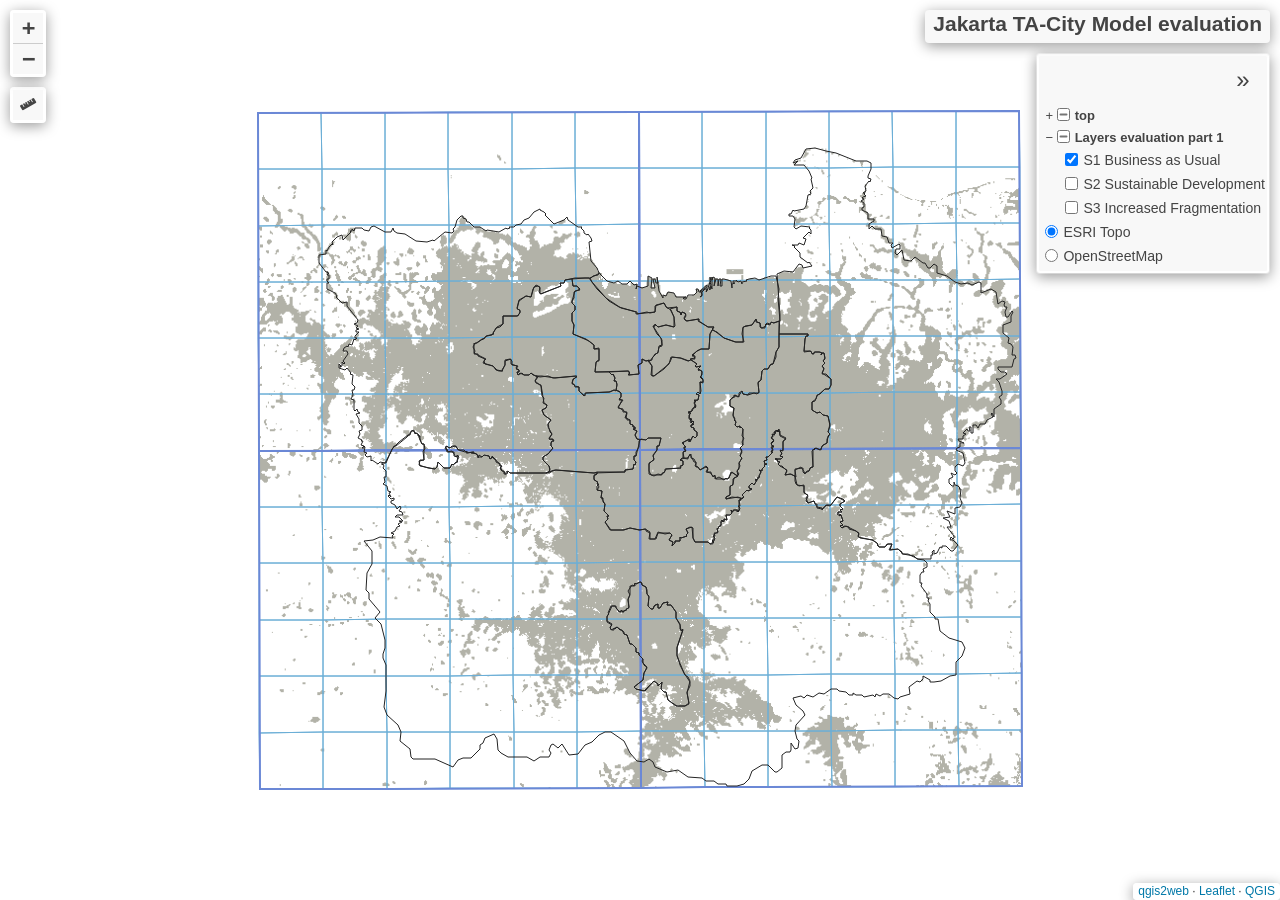
==== commit 2c032884: "update webmap part 1" ====
--- a/reports/validation_webmaps/qgis2web_validation_part1/index.html
+++ b/reports/validation_webmaps/qgis2web_validation_part1/index.html
@@ -20,7 +20,7 @@
             margin: 0;
         }
         </style>
-        <title></title>
+        <title>Jakarta TA-City Model evaluation</title>
     </head>
     <body>
         <div id="map">
@@ -37,18 +37,14 @@
         <script src="js/labels.js"></script>
         <script src="js/leaflet.photon.js"></script>
         <script src="js/leaflet-measure.js"></script>
-        <script src="data/JAK_LIM_AOI_quadrants_A_4.js"></script>
-        <script src="data/MunicipalitiesinJABODETABEK_5.js"></script>
-        <script src="data/RoadnetworkOSM_6.js"></script>
+        <script src="data/Subquadrantsgrid_5.js"></script>
+        <script src="data/Quadrantsgrid_6.js"></script>
+        <script src="data/MunicipalitiesinJABODETABEK_7.js"></script>
+        <script src="data/RoadnetworkOSM_8.js"></script>
         <script>
-        var highlightLayer;
-        function highlightFeature(e) {
-            highlightLayer = e.target;
-            highlightLayer.openPopup();
-        }
         var map = L.map('map', {
-            zoomControl:false, maxZoom:27, minZoom:1
-        }).fitBounds([[-6.81583567375064,106.17934070940898],[-5.843400572880721,107.3816861201697]]);
+            zoomControl:false, maxZoom:12, minZoom:10
+        })
         var hash = new L.Hash(map);
         map.attributionControl.setPrefix('<a href="https://github.com/qgis2web/qgis2web" target="_blank">qgis2web</a> &middot; <a href="https://leafletjs.com" title="A JS library for interactive maps">Leaflet</a> &middot; <a href="https://qgis.org">QGIS</a>');
         var autolinker = new Autolinker({truncate: {length: 30, location: 'smart'}});
@@ -124,6 +120,16 @@
                 popup._contentNode.classList.remove('media');
             }
         }
+        var title = new L.Control({'position':'topright'});
+        title.onAdd = function (map) {
+            this._div = L.DomUtil.create('div', 'info');
+            this.update();
+            return this._div;
+        };
+        title.update = function () {
+            this._div.innerHTML = '<h2>Jakarta TA-City Model evaluation</h2>';
+        };
+        title.addTo(map);
         var zoomControl = L.control.zoom({
             position: 'topleft'
         }).addTo(map);
@@ -139,61 +145,65 @@
         document.getElementsByClassName('leaflet-control-measure-toggle')[0].className += ' fas fa-ruler';
         var bounds_group = new L.featureGroup([]);
         function setBounds() {
-        }
-        map.createPane('pane_ESRITopo_0');
-        map.getPane('pane_ESRITopo_0').style.zIndex = 400;
-        var layer_ESRITopo_0 = L.tileLayer('https://server.arcgisonline.com/ArcGIS/rest/services/World_Topo_Map/MapServer/tile/{z}/{y}/{x}', {
-            pane: 'pane_ESRITopo_0',
+            if (bounds_group.getLayers().length) {
+                map.fitBounds(bounds_group.getBounds());
+            }
+        }
+        map.createPane('pane_OpenStreetMap_0');
+        map.getPane('pane_OpenStreetMap_0').style.zIndex = 400;
+        var layer_OpenStreetMap_0 = L.tileLayer('https://tile.openstreetmap.org/{z}/{x}/{y}.png', {
+            pane: 'pane_OpenStreetMap_0',
             opacity: 1.0,
             attribution: '',
-            minZoom: 1,
-            maxZoom: 27,
+            minZoom: 10,
+            maxZoom: 12,
+            minNativeZoom: 0,
+            maxNativeZoom: 19
+        });
+        layer_OpenStreetMap_0;
+        map.createPane('pane_ESRITopo_1');
+        map.getPane('pane_ESRITopo_1').style.zIndex = 401;
+        var layer_ESRITopo_1 = L.tileLayer('https://server.arcgisonline.com/ArcGIS/rest/services/World_Topo_Map/MapServer/tile/{z}/{y}/{x}', {
+            pane: 'pane_ESRITopo_1',
+            opacity: 1.0,
+            attribution: '',
+            minZoom: 10,
+            maxZoom: 12,
             minNativeZoom: 0,
             maxNativeZoom: 18
         });
-        layer_ESRITopo_0;
-        map.addLayer(layer_ESRITopo_0);
-        map.createPane('pane_082S4IncreasedFragmentation_1');
-        map.getPane('pane_082S4IncreasedFragmentation_1').style.zIndex = 401;
-        var img_082S4IncreasedFragmentation_1 = 'data/082S4IncreasedFragmentation_1.png';
-        var img_bounds_082S4IncreasedFragmentation_1 = [[-6.792581042548818,106.25559955967395],[-5.866767292095835,107.30527432851883]];
-        var layer_082S4IncreasedFragmentation_1 = new L.imageOverlay(img_082S4IncreasedFragmentation_1,
-                                              img_bounds_082S4IncreasedFragmentation_1,
-                                              {pane: 'pane_082S4IncreasedFragmentation_1'});
-        bounds_group.addLayer(layer_082S4IncreasedFragmentation_1);
-        map.createPane('pane_080S2SustainableDevelopment_2');
-        map.getPane('pane_080S2SustainableDevelopment_2').style.zIndex = 402;
-        var img_080S2SustainableDevelopment_2 = 'data/080S2SustainableDevelopment_2.png';
-        var img_bounds_080S2SustainableDevelopment_2 = [[-6.792581042548818,106.25559955967395],[-5.866767292095835,107.30527432851883]];
-        var layer_080S2SustainableDevelopment_2 = new L.imageOverlay(img_080S2SustainableDevelopment_2,
-                                              img_bounds_080S2SustainableDevelopment_2,
-                                              {pane: 'pane_080S2SustainableDevelopment_2'});
-        bounds_group.addLayer(layer_080S2SustainableDevelopment_2);
-        map.createPane('pane_079S1BusinessasUsual_3');
-        map.getPane('pane_079S1BusinessasUsual_3').style.zIndex = 403;
-        var img_079S1BusinessasUsual_3 = 'data/079S1BusinessasUsual_3.png';
-        var img_bounds_079S1BusinessasUsual_3 = [[-6.792581042548818,106.25559955967395],[-5.866767292095835,107.30527432851883]];
-        var layer_079S1BusinessasUsual_3 = new L.imageOverlay(img_079S1BusinessasUsual_3,
-                                              img_bounds_079S1BusinessasUsual_3,
-                                              {pane: 'pane_079S1BusinessasUsual_3'});
-        bounds_group.addLayer(layer_079S1BusinessasUsual_3);
-        map.addLayer(layer_079S1BusinessasUsual_3);
-        function pop_JAK_LIM_AOI_quadrants_A_4(feature, layer) {
-            layer.on({
-                mouseout: function(e) {
-                    if (typeof layer.closePopup == 'function') {
-                        layer.closePopup();
-                    } else {
-                        layer.eachLayer(function(feature){
-                            feature.closePopup()
-                        });
-                    }
-                },
-                mouseover: highlightFeature,
-            });
+        layer_ESRITopo_1;
+        map.addLayer(layer_ESRITopo_1);
+        map.createPane('pane_S3IncreasedFragmentation_2');
+        map.getPane('pane_S3IncreasedFragmentation_2').style.zIndex = 402;
+        var img_S3IncreasedFragmentation_2 = 'data/S3IncreasedFragmentation_2.png';
+        var img_bounds_S3IncreasedFragmentation_2 = [[-6.792581042548818,106.25559955967395],[-5.866767292095835,107.30527432851883]];
+        var layer_S3IncreasedFragmentation_2 = new L.imageOverlay(img_S3IncreasedFragmentation_2,
+                                              img_bounds_S3IncreasedFragmentation_2,
+                                              {pane: 'pane_S3IncreasedFragmentation_2'});
+        bounds_group.addLayer(layer_S3IncreasedFragmentation_2);
+        map.createPane('pane_S2SustainableDevelopment_3');
+        map.getPane('pane_S2SustainableDevelopment_3').style.zIndex = 403;
+        var img_S2SustainableDevelopment_3 = 'data/S2SustainableDevelopment_3.png';
+        var img_bounds_S2SustainableDevelopment_3 = [[-6.792581042548818,106.25559955967395],[-5.866767292095835,107.30527432851883]];
+        var layer_S2SustainableDevelopment_3 = new L.imageOverlay(img_S2SustainableDevelopment_3,
+                                              img_bounds_S2SustainableDevelopment_3,
+                                              {pane: 'pane_S2SustainableDevelopment_3'});
+        bounds_group.addLayer(layer_S2SustainableDevelopment_3);
+        map.createPane('pane_S1BusinessasUsual_4');
+        map.getPane('pane_S1BusinessasUsual_4').style.zIndex = 404;
+        var img_S1BusinessasUsual_4 = 'data/S1BusinessasUsual_4.png';
+        var img_bounds_S1BusinessasUsual_4 = [[-6.792581042548818,106.25559955967395],[-5.866767292095835,107.30527432851883]];
+        var layer_S1BusinessasUsual_4 = new L.imageOverlay(img_S1BusinessasUsual_4,
+                                              img_bounds_S1BusinessasUsual_4,
+                                              {pane: 'pane_S1BusinessasUsual_4'});
+        bounds_group.addLayer(layer_S1BusinessasUsual_4);
+        map.addLayer(layer_S1BusinessasUsual_4);
+        function pop_Subquadrantsgrid_5(feature, layer) {
             var popupContent = '<table>\
                     <tr>\
-                        <td colspan="2"><strong>quadrant</strong><br />' + (feature.properties['quadrant'] !== null ? autolinker.link(String(feature.properties['quadrant']).replace(/'/g, '\'').toLocaleString()) : '') + '</td>\
+                        <th scope="row">subquad</th>\
+                        <td>' + (feature.properties['subquad'] !== null ? autolinker.link(String(feature.properties['subquad']).replace(/'/g, '\'').toLocaleString()) : '') + '</td>\
                     </tr>\
                 </table>';
             var content = removeEmptyRowsFromPopupContent(popupContent, feature);
@@ -203,9 +213,129 @@
 			layer.bindPopup(content, { maxHeight: 400 });
         }
 
-        function style_JAK_LIM_AOI_quadrants_A_4_0() {
+        function style_Subquadrantsgrid_5_0() {
             return {
-                pane: 'pane_JAK_LIM_AOI_quadrants_A_4',
+                pane: 'pane_Subquadrantsgrid_5',
+                opacity: 1,
+                color: 'rgba(107,174,214,1.0)',
+                dashArray: '',
+                lineCap: 'butt',
+                lineJoin: 'miter',
+                weight: 1, 
+                fillOpacity: 0,
+                interactive: true,
+            }
+        }
+        map.createPane('pane_Subquadrantsgrid_5');
+        map.getPane('pane_Subquadrantsgrid_5').style.zIndex = 405;
+        map.getPane('pane_Subquadrantsgrid_5').style['mix-blend-mode'] = 'normal';
+        var layer_Subquadrantsgrid_5 = new L.geoJson(json_Subquadrantsgrid_5, {
+            attribution: '',
+            interactive: true,
+            dataVar: 'json_Subquadrantsgrid_5',
+            layerName: 'layer_Subquadrantsgrid_5',
+            pane: 'pane_Subquadrantsgrid_5',
+            onEachFeature: pop_Subquadrantsgrid_5,
+            style: style_Subquadrantsgrid_5_0,
+        });
+        bounds_group.addLayer(layer_Subquadrantsgrid_5);
+        map.addLayer(layer_Subquadrantsgrid_5);
+        function pop_Quadrantsgrid_6(feature, layer) {
+            var popupContent = '<table>\
+                    <tr>\
+                        <td colspan="2">' + (feature.properties['quadrant'] !== null ? autolinker.link(String(feature.properties['quadrant']).replace(/'/g, '\'').toLocaleString()) : '') + '</td>\
+                    </tr>\
+                </table>';
+            var content = removeEmptyRowsFromPopupContent(popupContent, feature);
+			layer.on('popupopen', function(e) {
+				addClassToPopupIfMedia(content, e.popup);
+			});
+			layer.bindPopup(content, { maxHeight: 400 });
+        }
+
+        function style_Quadrantsgrid_6_0() {
+            return {
+                pane: 'pane_Quadrantsgrid_6',
+                opacity: 1,
+                color: 'rgba(107,136,214,1.0)',
+                dashArray: '',
+                lineCap: 'butt',
+                lineJoin: 'miter',
+                weight: 2.0, 
+                fillOpacity: 0,
+                interactive: false,
+            }
+        }
+        map.createPane('pane_Quadrantsgrid_6');
+        map.getPane('pane_Quadrantsgrid_6').style.zIndex = 406;
+        map.getPane('pane_Quadrantsgrid_6').style['mix-blend-mode'] = 'normal';
+        var layer_Quadrantsgrid_6 = new L.geoJson(json_Quadrantsgrid_6, {
+            attribution: '',
+            interactive: false,
+            dataVar: 'json_Quadrantsgrid_6',
+            layerName: 'layer_Quadrantsgrid_6',
+            pane: 'pane_Quadrantsgrid_6',
+            onEachFeature: pop_Quadrantsgrid_6,
+            style: style_Quadrantsgrid_6_0,
+        });
+        bounds_group.addLayer(layer_Quadrantsgrid_6);
+        map.addLayer(layer_Quadrantsgrid_6);
+        function pop_MunicipalitiesinJABODETABEK_7(feature, layer) {
+            var popupContent = '<table>\
+                    <tr>\
+                        <td colspan="2">' + (feature.properties['OBJECTID'] !== null ? autolinker.link(String(feature.properties['OBJECTID']).replace(/'/g, '\'').toLocaleString()) : '') + '</td>\
+                    </tr>\
+                    <tr>\
+                        <td colspan="2">' + (feature.properties['Shape_Leng'] !== null ? autolinker.link(String(feature.properties['Shape_Leng']).replace(/'/g, '\'').toLocaleString()) : '') + '</td>\
+                    </tr>\
+                    <tr>\
+                        <td colspan="2">' + (feature.properties['Shape_Area'] !== null ? autolinker.link(String(feature.properties['Shape_Area']).replace(/'/g, '\'').toLocaleString()) : '') + '</td>\
+                    </tr>\
+                    <tr>\
+                        <td colspan="2">' + (feature.properties['AREA_NAME'] !== null ? autolinker.link(String(feature.properties['AREA_NAME']).replace(/'/g, '\'').toLocaleString()) : '') + '</td>\
+                    </tr>\
+                    <tr>\
+                        <td colspan="2">' + (feature.properties['GEO_CONCAT'] !== null ? autolinker.link(String(feature.properties['GEO_CONCAT']).replace(/'/g, '\'').toLocaleString()) : '') + '</td>\
+                    </tr>\
+                    <tr>\
+                        <td colspan="2">' + (feature.properties['GEO_MATCH'] !== null ? autolinker.link(String(feature.properties['GEO_MATCH']).replace(/'/g, '\'').toLocaleString()) : '') + '</td>\
+                    </tr>\
+                    <tr>\
+                        <td colspan="2">' + (feature.properties['CNTRY_NAME'] !== null ? autolinker.link(String(feature.properties['CNTRY_NAME']).replace(/'/g, '\'').toLocaleString()) : '') + '</td>\
+                    </tr>\
+                    <tr>\
+                        <td colspan="2">' + (feature.properties['ADM1_NAME'] !== null ? autolinker.link(String(feature.properties['ADM1_NAME']).replace(/'/g, '\'').toLocaleString()) : '') + '</td>\
+                    </tr>\
+                    <tr>\
+                        <td colspan="2">' + (feature.properties['ADM2_NAME'] !== null ? autolinker.link(String(feature.properties['ADM2_NAME']).replace(/'/g, '\'').toLocaleString()) : '') + '</td>\
+                    </tr>\
+                    <tr>\
+                        <td colspan="2">' + (feature.properties['ADM_LEVEL'] !== null ? autolinker.link(String(feature.properties['ADM_LEVEL']).replace(/'/g, '\'').toLocaleString()) : '') + '</td>\
+                    </tr>\
+                    <tr>\
+                        <td colspan="2">' + (feature.properties['USCBCMNT'] !== null ? autolinker.link(String(feature.properties['USCBCMNT']).replace(/'/g, '\'').toLocaleString()) : '') + '</td>\
+                    </tr>\
+                    <tr>\
+                        <td colspan="2">' + (feature.properties['NSO_CODE'] !== null ? autolinker.link(String(feature.properties['NSO_CODE']).replace(/'/g, '\'').toLocaleString()) : '') + '</td>\
+                    </tr>\
+                    <tr>\
+                        <th scope="row">ADM2_NmEn</th>\
+                        <td class="visible-with-data" id="ADM2_NmEn">' + (feature.properties['ADM2_NmEn'] !== null ? autolinker.link(String(feature.properties['ADM2_NmEn']).replace(/'/g, '\'').toLocaleString()) : '') + '</td>\
+                    </tr>\
+                    <tr>\
+                        <td colspan="2">' + (feature.properties['area_km2'] !== null ? autolinker.link(String(feature.properties['area_km2']).replace(/'/g, '\'').toLocaleString()) : '') + '</td>\
+                    </tr>\
+                </table>';
+            var content = removeEmptyRowsFromPopupContent(popupContent, feature);
+			layer.on('popupopen', function(e) {
+				addClassToPopupIfMedia(content, e.popup);
+			});
+			layer.bindPopup(content, { maxHeight: 400 });
+        }
+
+        function style_MunicipalitiesinJABODETABEK_7_0() {
+            return {
+                pane: 'pane_MunicipalitiesinJABODETABEK_7',
                 opacity: 1,
                 color: 'rgba(35,35,35,1.0)',
                 dashArray: '',
@@ -213,79 +343,48 @@
                 lineJoin: 'miter',
                 weight: 1.0, 
                 fillOpacity: 0,
-                interactive: true,
-            }
-        }
-        map.createPane('pane_JAK_LIM_AOI_quadrants_A_4');
-        map.getPane('pane_JAK_LIM_AOI_quadrants_A_4').style.zIndex = 404;
-        map.getPane('pane_JAK_LIM_AOI_quadrants_A_4').style['mix-blend-mode'] = 'normal';
-        var layer_JAK_LIM_AOI_quadrants_A_4 = new L.geoJson(json_JAK_LIM_AOI_quadrants_A_4, {
+                interactive: false,
+            }
+        }
+        map.createPane('pane_MunicipalitiesinJABODETABEK_7');
+        map.getPane('pane_MunicipalitiesinJABODETABEK_7').style.zIndex = 407;
+        map.getPane('pane_MunicipalitiesinJABODETABEK_7').style['mix-blend-mode'] = 'normal';
+        var layer_MunicipalitiesinJABODETABEK_7 = new L.geoJson(json_MunicipalitiesinJABODETABEK_7, {
             attribution: '',
-            interactive: true,
-            dataVar: 'json_JAK_LIM_AOI_quadrants_A_4',
-            layerName: 'layer_JAK_LIM_AOI_quadrants_A_4',
-            pane: 'pane_JAK_LIM_AOI_quadrants_A_4',
-            onEachFeature: pop_JAK_LIM_AOI_quadrants_A_4,
-            style: style_JAK_LIM_AOI_quadrants_A_4_0,
-        });
-        bounds_group.addLayer(layer_JAK_LIM_AOI_quadrants_A_4);
-        map.addLayer(layer_JAK_LIM_AOI_quadrants_A_4);
-        function pop_MunicipalitiesinJABODETABEK_5(feature, layer) {
-            layer.on({
-                mouseout: function(e) {
-                    if (typeof layer.closePopup == 'function') {
-                        layer.closePopup();
-                    } else {
-                        layer.eachLayer(function(feature){
-                            feature.closePopup()
-                        });
-                    }
-                },
-                mouseover: highlightFeature,
-            });
+            interactive: false,
+            dataVar: 'json_MunicipalitiesinJABODETABEK_7',
+            layerName: 'layer_MunicipalitiesinJABODETABEK_7',
+            pane: 'pane_MunicipalitiesinJABODETABEK_7',
+            onEachFeature: pop_MunicipalitiesinJABODETABEK_7,
+            style: style_MunicipalitiesinJABODETABEK_7_0,
+        });
+        bounds_group.addLayer(layer_MunicipalitiesinJABODETABEK_7);
+        map.addLayer(layer_MunicipalitiesinJABODETABEK_7);
+        function pop_RoadnetworkOSM_8(feature, layer) {
             var popupContent = '<table>\
                     <tr>\
-                        <td colspan="2">' + (feature.properties['OBJECTID'] !== null ? autolinker.link(String(feature.properties['OBJECTID']).replace(/'/g, '\'').toLocaleString()) : '') + '</td>\
-                    </tr>\
-                    <tr>\
-                        <td colspan="2">' + (feature.properties['Shape_Leng'] !== null ? autolinker.link(String(feature.properties['Shape_Leng']).replace(/'/g, '\'').toLocaleString()) : '') + '</td>\
-                    </tr>\
-                    <tr>\
-                        <td colspan="2">' + (feature.properties['Shape_Area'] !== null ? autolinker.link(String(feature.properties['Shape_Area']).replace(/'/g, '\'').toLocaleString()) : '') + '</td>\
-                    </tr>\
-                    <tr>\
-                        <td colspan="2">' + (feature.properties['AREA_NAME'] !== null ? autolinker.link(String(feature.properties['AREA_NAME']).replace(/'/g, '\'').toLocaleString()) : '') + '</td>\
-                    </tr>\
-                    <tr>\
-                        <td colspan="2">' + (feature.properties['GEO_CONCAT'] !== null ? autolinker.link(String(feature.properties['GEO_CONCAT']).replace(/'/g, '\'').toLocaleString()) : '') + '</td>\
-                    </tr>\
-                    <tr>\
-                        <td colspan="2">' + (feature.properties['GEO_MATCH'] !== null ? autolinker.link(String(feature.properties['GEO_MATCH']).replace(/'/g, '\'').toLocaleString()) : '') + '</td>\
-                    </tr>\
-                    <tr>\
-                        <td colspan="2">' + (feature.properties['CNTRY_NAME'] !== null ? autolinker.link(String(feature.properties['CNTRY_NAME']).replace(/'/g, '\'').toLocaleString()) : '') + '</td>\
-                    </tr>\
-                    <tr>\
-                        <td colspan="2">' + (feature.properties['ADM1_NAME'] !== null ? autolinker.link(String(feature.properties['ADM1_NAME']).replace(/'/g, '\'').toLocaleString()) : '') + '</td>\
-                    </tr>\
-                    <tr>\
-                        <td colspan="2">' + (feature.properties['ADM2_NAME'] !== null ? autolinker.link(String(feature.properties['ADM2_NAME']).replace(/'/g, '\'').toLocaleString()) : '') + '</td>\
-                    </tr>\
-                    <tr>\
-                        <td colspan="2">' + (feature.properties['ADM_LEVEL'] !== null ? autolinker.link(String(feature.properties['ADM_LEVEL']).replace(/'/g, '\'').toLocaleString()) : '') + '</td>\
-                    </tr>\
-                    <tr>\
-                        <td colspan="2">' + (feature.properties['USCBCMNT'] !== null ? autolinker.link(String(feature.properties['USCBCMNT']).replace(/'/g, '\'').toLocaleString()) : '') + '</td>\
-                    </tr>\
-                    <tr>\
-                        <td colspan="2">' + (feature.properties['NSO_CODE'] !== null ? autolinker.link(String(feature.properties['NSO_CODE']).replace(/'/g, '\'').toLocaleString()) : '') + '</td>\
-                    </tr>\
-                    <tr>\
-                        <th scope="row">ADM2_NmEn</th>\
-                        <td class="visible-with-data" id="ADM2_NmEn">' + (feature.properties['ADM2_NmEn'] !== null ? autolinker.link(String(feature.properties['ADM2_NmEn']).replace(/'/g, '\'').toLocaleString()) : '') + '</td>\
-                    </tr>\
-                    <tr>\
-                        <td colspan="2">' + (feature.properties['area_km2'] !== null ? autolinker.link(String(feature.properties['area_km2']).replace(/'/g, '\'').toLocaleString()) : '') + '</td>\
+                        <td colspan="2">' + (feature.properties['id'] !== null ? autolinker.link(String(feature.properties['id']).replace(/'/g, '\'').toLocaleString()) : '') + '</td>\
+                    </tr>\
+                    <tr>\
+                        <td colspan="2">' + (feature.properties['name'] !== null ? autolinker.link(String(feature.properties['name']).replace(/'/g, '\'').toLocaleString()) : '') + '</td>\
+                    </tr>\
+                    <tr>\
+                        <td colspan="2">' + (feature.properties['source'] !== null ? autolinker.link(String(feature.properties['source']).replace(/'/g, '\'').toLocaleString()) : '') + '</td>\
+                    </tr>\
+                    <tr>\
+                        <td colspan="2">' + (feature.properties['highway'] !== null ? autolinker.link(String(feature.properties['highway']).replace(/'/g, '\'').toLocaleString()) : '') + '</td>\
+                    </tr>\
+                    <tr>\
+                        <td colspan="2">' + (feature.properties['surface'] !== null ? autolinker.link(String(feature.properties['surface']).replace(/'/g, '\'').toLocaleString()) : '') + '</td>\
+                    </tr>\
+                    <tr>\
+                        <td colspan="2">' + (feature.properties['lanes'] !== null ? autolinker.link(String(feature.properties['lanes']).replace(/'/g, '\'').toLocaleString()) : '') + '</td>\
+                    </tr>\
+                    <tr>\
+                        <td colspan="2">' + (feature.properties['incline'] !== null ? autolinker.link(String(feature.properties['incline']).replace(/'/g, '\'').toLocaleString()) : '') + '</td>\
+                    </tr>\
+                    <tr>\
+                        <td colspan="2">' + (feature.properties['major'] !== null ? autolinker.link(String(feature.properties['major']).replace(/'/g, '\'').toLocaleString()) : '') + '</td>\
                     </tr>\
                 </table>';
             var content = removeEmptyRowsFromPopupContent(popupContent, feature);
@@ -295,84 +394,11 @@
 			layer.bindPopup(content, { maxHeight: 400 });
         }
 
-        function style_MunicipalitiesinJABODETABEK_5_0() {
-            return {
-                pane: 'pane_MunicipalitiesinJABODETABEK_5',
-                opacity: 1,
-                color: 'rgba(35,35,35,1.0)',
-                dashArray: '',
-                lineCap: 'butt',
-                lineJoin: 'miter',
-                weight: 2.0, 
-                fillOpacity: 0,
-                interactive: false,
-            }
-        }
-        map.createPane('pane_MunicipalitiesinJABODETABEK_5');
-        map.getPane('pane_MunicipalitiesinJABODETABEK_5').style.zIndex = 405;
-        map.getPane('pane_MunicipalitiesinJABODETABEK_5').style['mix-blend-mode'] = 'normal';
-        var layer_MunicipalitiesinJABODETABEK_5 = new L.geoJson(json_MunicipalitiesinJABODETABEK_5, {
-            attribution: '',
-            interactive: false,
-            dataVar: 'json_MunicipalitiesinJABODETABEK_5',
-            layerName: 'layer_MunicipalitiesinJABODETABEK_5',
-            pane: 'pane_MunicipalitiesinJABODETABEK_5',
-            onEachFeature: pop_MunicipalitiesinJABODETABEK_5,
-            style: style_MunicipalitiesinJABODETABEK_5_0,
-        });
-        bounds_group.addLayer(layer_MunicipalitiesinJABODETABEK_5);
-        map.addLayer(layer_MunicipalitiesinJABODETABEK_5);
-        function pop_RoadnetworkOSM_6(feature, layer) {
-            layer.on({
-                mouseout: function(e) {
-                    if (typeof layer.closePopup == 'function') {
-                        layer.closePopup();
-                    } else {
-                        layer.eachLayer(function(feature){
-                            feature.closePopup()
-                        });
-                    }
-                },
-                mouseover: highlightFeature,
-            });
-            var popupContent = '<table>\
-                    <tr>\
-                        <td colspan="2">' + (feature.properties['id'] !== null ? autolinker.link(String(feature.properties['id']).replace(/'/g, '\'').toLocaleString()) : '') + '</td>\
-                    </tr>\
-                    <tr>\
-                        <td colspan="2">' + (feature.properties['name'] !== null ? autolinker.link(String(feature.properties['name']).replace(/'/g, '\'').toLocaleString()) : '') + '</td>\
-                    </tr>\
-                    <tr>\
-                        <td colspan="2">' + (feature.properties['source'] !== null ? autolinker.link(String(feature.properties['source']).replace(/'/g, '\'').toLocaleString()) : '') + '</td>\
-                    </tr>\
-                    <tr>\
-                        <td colspan="2">' + (feature.properties['highway'] !== null ? autolinker.link(String(feature.properties['highway']).replace(/'/g, '\'').toLocaleString()) : '') + '</td>\
-                    </tr>\
-                    <tr>\
-                        <td colspan="2">' + (feature.properties['surface'] !== null ? autolinker.link(String(feature.properties['surface']).replace(/'/g, '\'').toLocaleString()) : '') + '</td>\
-                    </tr>\
-                    <tr>\
-                        <td colspan="2">' + (feature.properties['lanes'] !== null ? autolinker.link(String(feature.properties['lanes']).replace(/'/g, '\'').toLocaleString()) : '') + '</td>\
-                    </tr>\
-                    <tr>\
-                        <td colspan="2">' + (feature.properties['incline'] !== null ? autolinker.link(String(feature.properties['incline']).replace(/'/g, '\'').toLocaleString()) : '') + '</td>\
-                    </tr>\
-                    <tr>\
-                        <td colspan="2">' + (feature.properties['major'] !== null ? autolinker.link(String(feature.properties['major']).replace(/'/g, '\'').toLocaleString()) : '') + '</td>\
-                    </tr>\
-                </table>';
-            var content = removeEmptyRowsFromPopupContent(popupContent, feature);
-			layer.on('popupopen', function(e) {
-				addClassToPopupIfMedia(content, e.popup);
-			});
-			layer.bindPopup(content, { maxHeight: 400 });
-        }
-
-        function style_RoadnetworkOSM_6_0(feature) {
+        function style_RoadnetworkOSM_8_0(feature) {
             switch(String(feature.properties['major'])) {
                 default:
                     return {
-                pane: 'pane_RoadnetworkOSM_6',
+                pane: 'pane_RoadnetworkOSM_8',
                 opacity: 1,
                 color: 'rgba(0,0,0,0.604)',
                 dashArray: '',
@@ -385,7 +411,7 @@
                     break;
                 case '1':
                     return {
-                pane: 'pane_RoadnetworkOSM_6',
+                pane: 'pane_RoadnetworkOSM_8',
                 opacity: 1,
                 color: 'rgba(102,102,102,0.604)',
                 dashArray: '',
@@ -398,7 +424,7 @@
                     break;
                 case '0':
                     return {
-                pane: 'pane_RoadnetworkOSM_6',
+                pane: 'pane_RoadnetworkOSM_8',
                 opacity: 1,
                 color: 'rgba(172,172,172,0.604)',
                 dashArray: '',
@@ -411,30 +437,31 @@
                     break;
             }
         }
-        map.createPane('pane_RoadnetworkOSM_6');
-        map.getPane('pane_RoadnetworkOSM_6').style.zIndex = 406;
-        map.getPane('pane_RoadnetworkOSM_6').style['mix-blend-mode'] = 'multiply';
-        var layer_RoadnetworkOSM_6 = new L.geoJson(json_RoadnetworkOSM_6, {
+        map.createPane('pane_RoadnetworkOSM_8');
+        map.getPane('pane_RoadnetworkOSM_8').style.zIndex = 408;
+        map.getPane('pane_RoadnetworkOSM_8').style['mix-blend-mode'] = 'multiply';
+        var layer_RoadnetworkOSM_8 = new L.geoJson(json_RoadnetworkOSM_8, {
             attribution: '',
             interactive: false,
-            dataVar: 'json_RoadnetworkOSM_6',
-            layerName: 'layer_RoadnetworkOSM_6',
-            pane: 'pane_RoadnetworkOSM_6',
-            onEachFeature: pop_RoadnetworkOSM_6,
-            style: style_RoadnetworkOSM_6_0,
-        });
-        bounds_group.addLayer(layer_RoadnetworkOSM_6);
-        map.addLayer(layer_RoadnetworkOSM_6);
+            dataVar: 'json_RoadnetworkOSM_8',
+            layerName: 'layer_RoadnetworkOSM_8',
+            pane: 'pane_RoadnetworkOSM_8',
+            onEachFeature: pop_RoadnetworkOSM_8,
+            style: style_RoadnetworkOSM_8_0,
+        });
+        bounds_group.addLayer(layer_RoadnetworkOSM_8);
         var overlaysTree = [
         {label: '<b>top</b>', collapsed: true, selectAllCheckbox: true, children: [
-            {label: 'Road network (OSM)<br /><table><tr><td style="text-align: center;"><img src="legend/RoadnetworkOSM_6_0.png" /></td><td></td></tr><tr><td style="text-align: center;"><img src="legend/RoadnetworkOSM_6_11.png" /></td><td>1</td></tr><tr><td style="text-align: center;"><img src="legend/RoadnetworkOSM_6_02.png" /></td><td>0</td></tr></table>', layer: layer_RoadnetworkOSM_6},
-            {label: '<img src="legend/MunicipalitiesinJABODETABEK_5.png" /> Municipalities in JABODETABEK', layer: layer_MunicipalitiesinJABODETABEK_5},
-            {label: '<img src="legend/JAK_LIM_AOI_quadrants_A_4.png" /> JAK_LIM_AOI_quadrants_A', layer: layer_JAK_LIM_AOI_quadrants_A_4},]},
-        {label: '<b>scenarios binary greyscale</b>',  selectAllCheckbox: true, children: [
-            {label: "079 S1 Business as Usual", layer: layer_079S1BusinessasUsual_3},
-            {label: "080 S2 Sustainable Development", layer: layer_080S2SustainableDevelopment_2},
-            {label: "082 S4 Increased Fragmentation", layer: layer_082S4IncreasedFragmentation_1},]},
-            {label: "ESRI Topo", layer: layer_ESRITopo_0, radioGroup: 'bm' },]
+            {label: 'Road network (OSM)<br /><table><tr><td style="text-align: center;"><img src="legend/RoadnetworkOSM_8_0.png" /></td><td></td></tr><tr><td style="text-align: center;"><img src="legend/RoadnetworkOSM_8_11.png" /></td><td>1</td></tr><tr><td style="text-align: center;"><img src="legend/RoadnetworkOSM_8_02.png" /></td><td>0</td></tr></table>', layer: layer_RoadnetworkOSM_8},
+            {label: '<img src="legend/MunicipalitiesinJABODETABEK_7.png" /> Municipalities in JABODETABEK', layer: layer_MunicipalitiesinJABODETABEK_7},
+            {label: '<img src="legend/Quadrantsgrid_6.png" /> Quadrants grid', layer: layer_Quadrantsgrid_6},
+            {label: '<img src="legend/Subquadrantsgrid_5.png" /> Subquadrants grid', layer: layer_Subquadrantsgrid_5},]},
+        {label: '<b>Layers evaluation part 1</b>',  selectAllCheckbox: true, children: [
+            {label: "S1 Business as Usual", layer: layer_S1BusinessasUsual_4},
+            {label: "S2 Sustainable Development", layer: layer_S2SustainableDevelopment_3},
+            {label: "S3 Increased Fragmentation", layer: layer_S3IncreasedFragmentation_2},]},
+            {label: "ESRI Topo", layer: layer_ESRITopo_1, radioGroup: 'bm' },
+            {label: "OpenStreetMap", layer: layer_OpenStreetMap_0, radioGroup: 'bm' },]
         var lay = L.control.layers.tree(null, overlaysTree,{
             //namedToggle: true,
             //selectorBack: false,
@@ -496,33 +523,20 @@
             }  
         });       
         setBounds();
-        var i = 0;
-        layer_MunicipalitiesinJABODETABEK_5.eachLayer(function(layer) {
-            var context = {
-                feature: layer.feature,
-                variables: {}
-            };
-            layer.bindTooltip((layer.feature.properties['ADM2_NmEn'] !== null?String('<div style="color: #323232; font-size: 10pt; font-family: \'Open Sans\', sans-serif;">' + layer.feature.properties['ADM2_NmEn']).replace(/\\n/g, '<br>') + '</div>':''), {permanent: true, offset: [-0, -16], className: 'css_MunicipalitiesinJABODETABEK_5'});
-            labels.push(layer);
-            totalMarkers += 1;
-              layer.added = true;
-              addLabel(layer, i);
-              i++;
-        });
         L.ImageOverlay.include({
             getBounds: function () {
                 return this._bounds;
             }
         });
-        resetLabels([layer_MunicipalitiesinJABODETABEK_5]);
+        resetLabels([layer_Subquadrantsgrid_5,layer_Quadrantsgrid_6,layer_MunicipalitiesinJABODETABEK_7]);
         map.on("zoomend", function(){
-            resetLabels([layer_MunicipalitiesinJABODETABEK_5]);
+            resetLabels([layer_Subquadrantsgrid_5,layer_Quadrantsgrid_6,layer_MunicipalitiesinJABODETABEK_7]);
         });
         map.on("layeradd", function(){
-            resetLabels([layer_MunicipalitiesinJABODETABEK_5]);
+            resetLabels([layer_Subquadrantsgrid_5,layer_Quadrantsgrid_6,layer_MunicipalitiesinJABODETABEK_7]);
         });
         map.on("layerremove", function(){
-            resetLabels([layer_MunicipalitiesinJABODETABEK_5]);
+            resetLabels([layer_Subquadrantsgrid_5,layer_Quadrantsgrid_6,layer_MunicipalitiesinJABODETABEK_7]);
         });
         </script>        
     </body>
--- a/reports/validation_webmaps/qgis2web_validation_part1/css/qgis2web.css
+++ b/reports/validation_webmaps/qgis2web_validation_part1/css/qgis2web.css
@@ -197,31 +197,4 @@
         .leaflet-marker-icon{
             white-space: nowrap;
         }
-        
-        .css_MunicipalitiesinJABODETABEK_5 {
-            pointer-events: none!important;
-            text-shadow: -2px -2px 0 #fafafa,
-                -2px -1px 0 #fafafa,
-                -2px 0px 0 #fafafa,
-                -2px 1px 0 #fafafa,
-                -2px 2px 0 #fafafa,
-                -1px -2px 0 #fafafa,
-                -1px -1px 0 #fafafa,
-                -1px 0px 0 #fafafa,
-                -1px 1px 0 #fafafa,
-                -1px 2px 0 #fafafa,
-                0px -2px 0 #fafafa,
-                0px -1px 0 #fafafa,
-                0px 1px 0 #fafafa,
-                0px 2px 0 #fafafa,
-                1px -2px 0 #fafafa,
-                1px -1px 0 #fafafa,
-                1px 0px 0 #fafafa,
-                1px 1px 0 #fafafa,
-                1px 2px 0 #fafafa,
-                2px -2px 0 #fafafa,
-                2px -1px 0 #fafafa,
-                2px 0px 0 #fafafa,
-                2px 1px 0 #fafafa,
-                2px 2px 0 #fafafa;
-        }+        
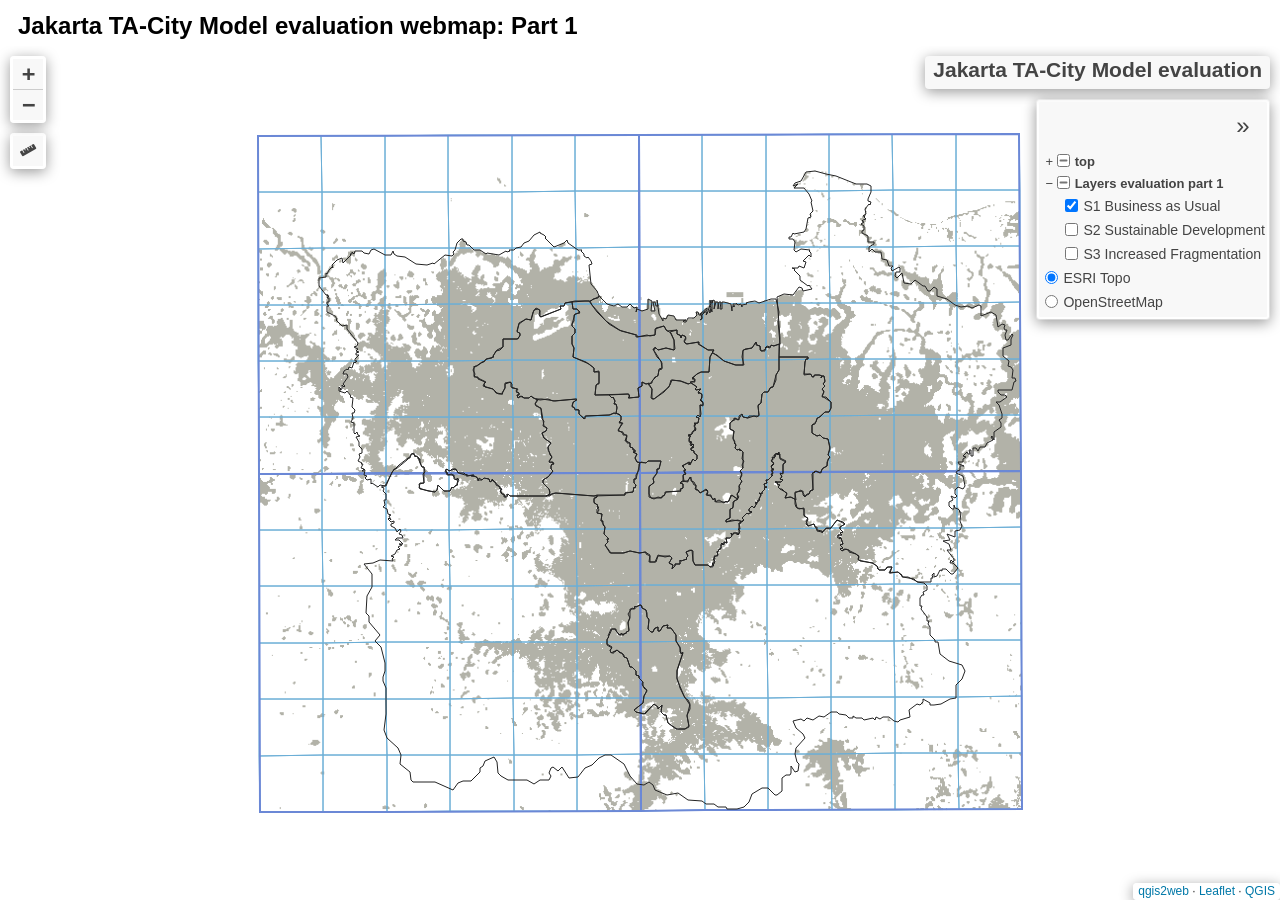
==== commit 6b608dbe: "Update index.html" ====
--- a/reports/validation_webmaps/qgis2web_validation_part1/index.html
+++ b/reports/validation_webmaps/qgis2web_validation_part1/index.html
@@ -13,18 +13,38 @@
         <link rel="stylesheet" href="css/leaflet.photon.css">
         <link rel="stylesheet" href="css/leaflet-measure.css">
         <style>
-        html, body, #map {
+        html, body {
             width: 100%;
             height: 100%;
             padding: 0;
             margin: 0;
+            overflow: visible;
+        }
+        body {
+            display: flex;
+            flex-direction: column;
+            box-sizing: border-box;
+            font-family: Arial, Helvetica, sans-serif;
+            overflow: visible;
+        }
+        h2 {
+            margin: 0.5em 0.75em 0.25em;
+            font-family: Arial, Helvetica, sans-serif;
+            flex: 0 0 auto;
+        }
+        #map {
+            flex: 1 1 auto;
+            width: auto;
+            height: 100%;
+            min-height: 300px;
+            overflow: hidden;
         }
         </style>
         <title>Jakarta TA-City Model evaluation</title>
     </head>
     <body>
-        <div id="map">
-        </div>
+        <h2>Jakarta TA-City Model evaluation webmap: Part 1</h2>
+        <div id="map"></div>
         <script src="js/qgis2web_expressions.js"></script>
         <script src="js/leaflet.js"></script>
         <script src="js/L.Control.Layers.Tree.min.js"></script>
